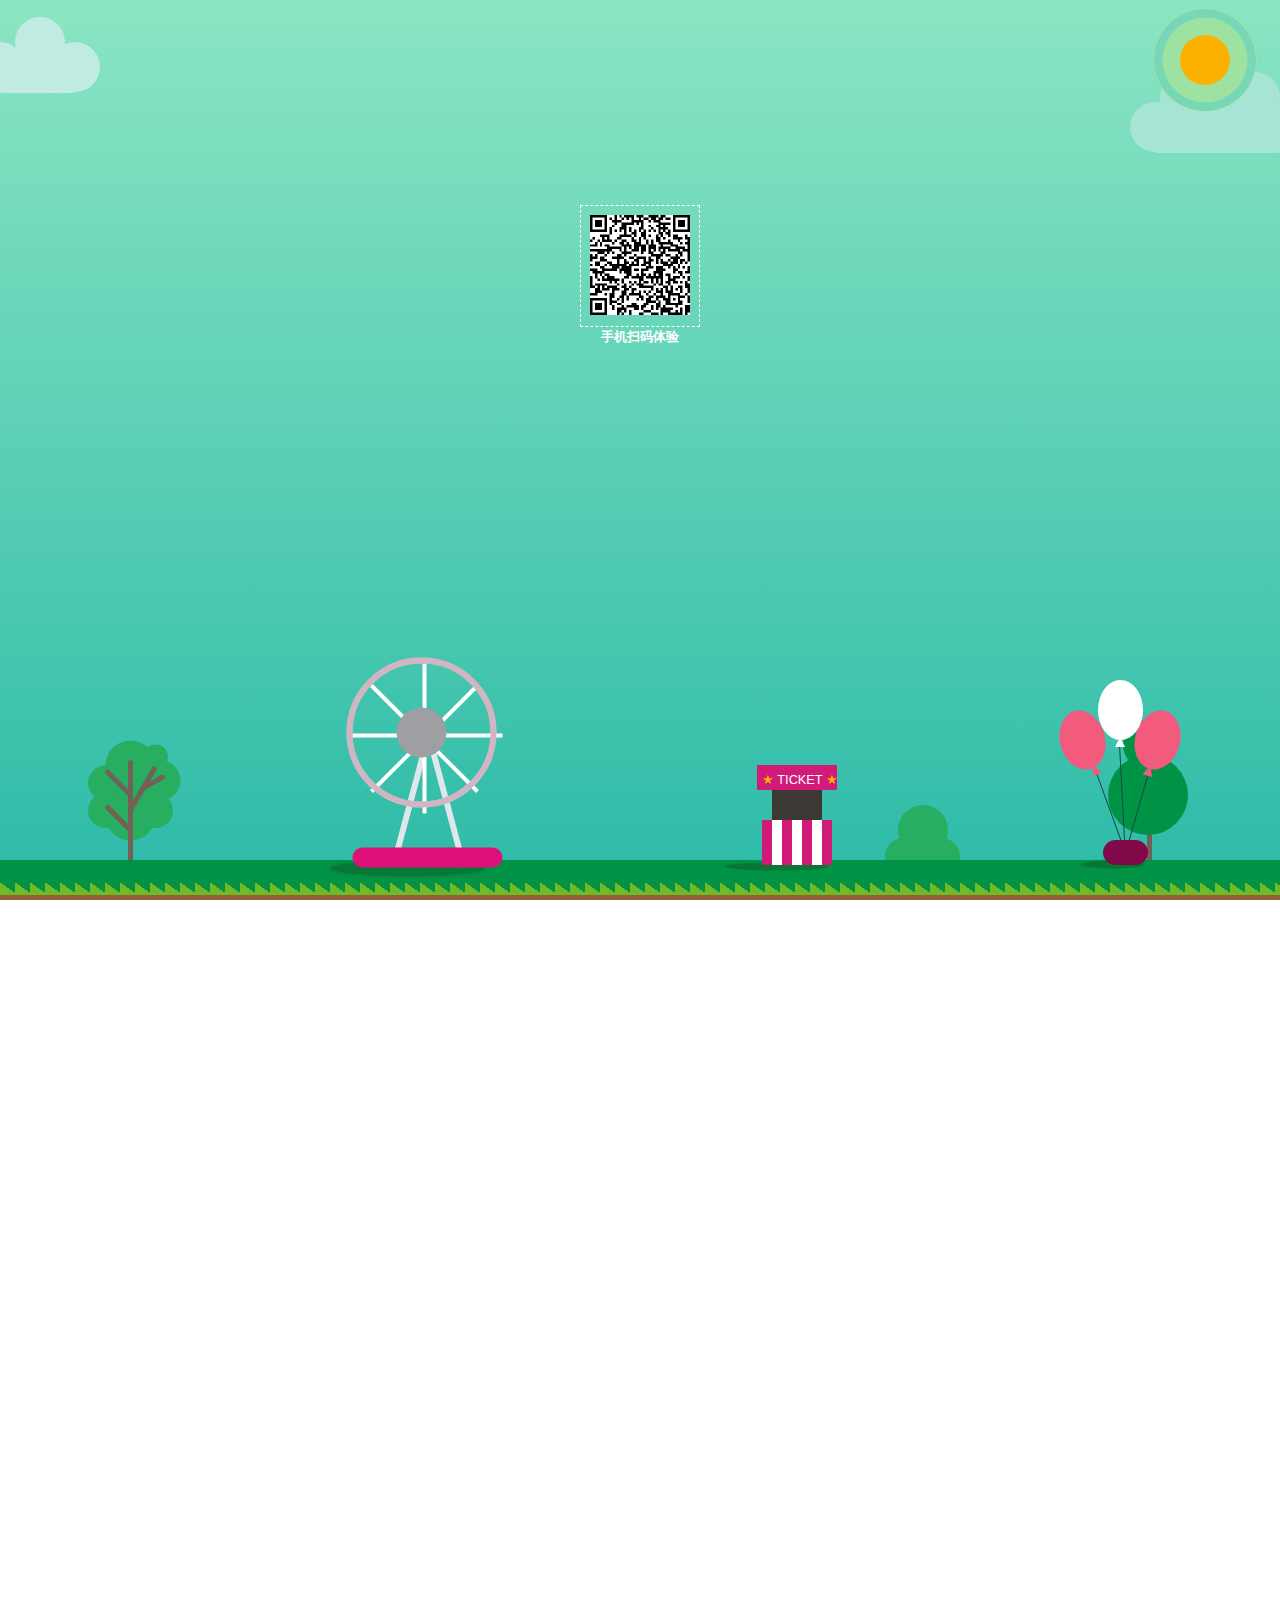
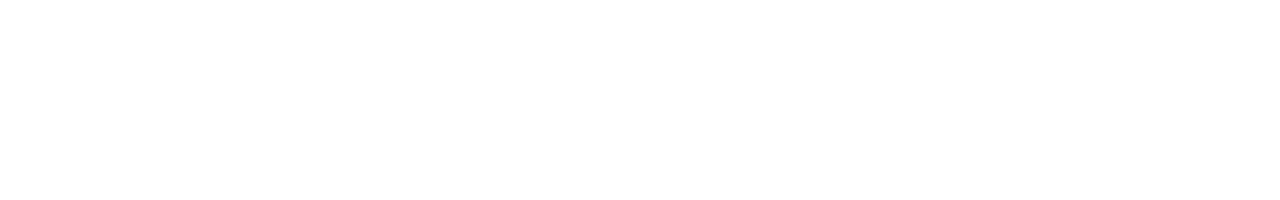
==== page/alipay_red_packet.html @ a1725ae1 "finish" ====
<!DOCTYPE html>
<!-- saved from url=(0054)http://app.shoubianxcx.com/app.html?xz=1&code=88888888 -->
<html class=" no-header   no-nav "><head><meta http-equiv="Content-Type" content="text/html; charset=UTF-8">
        <title>你的专属领取码</title>
                  <!--微软为IE Mobile版设置的定义宽度标记-->
        <meta name="MobileOptimized" content="320">
        <meta name="viewport" content="initial-scale=1.0,user-scalable=no,minimum-scale=1.0, maximum-scale=1.0,width=device-width">
        <meta name="apple-mobile-web-app-capable" content="yes">
        <meta name="apple-mobile-web-app-status-bar-style" content="black">
        <meta name="format-detection" content="telephone=no, email=no">
        <meta http-equiv="x-dns-prefetch-control" content="on">
        
        <script type="text/javascript" src="../js/app_config.js">
        	
        </script>
    </head><body >
	
	<style type="text/css">

    a,
    a:hover {
        color: #666;
        text-decoration: none;
    }
    
    ul,
    li {
        margin: 0;
        padding: 0;
        list-style: none;
    }
    
    input,
    button,
    textarea {
        font-family: "Microsoft YaHei";
        font-size: 14px;
        border: 0;
        outline: 0;
    }
    
    img,
    video {
        display: block;
    }
    
    img {
        vertical-align: middle;
    }
    p,
    dd,
    dl {
        margin: 0;
        padding: 0;
    }
   
    .flex-box {
        display: -webkit-box;
        display: -moz-box;
        display: -ms-flexbox;
        display: -webkit-flex;
        display: block;
    }

    .flex-one {
        -webkit-box-flex: 1.0;
        -moz-flex-grow: 1;
        -webkit-flex-grow: 1;
        flex-grow: 1;
        flex: 1;
    }
    .flex-two {
        -webkit-box-flex: 2.0;
        -moz-flex-grow: 2;
        -webkit-flex-grow: 2;
        flex-grow: 2;
        flex: 2;
    }
 
 
 
    .banner {
        position: relative;
        margin: 0 auto 20px;
        width: 90%;
        padding-top: 20px;
    }
    .banner .indicator {
        position: absolute;
        height: 20px;
        line-height: 35px;
        bottom: -12px;
        left: 50%;
        -webkit-transform: translateX(-50%);
        -moz-transform: translateX(-50%);
        -ms-transform: translateX(-50%);
        -o-transform: translateX(-50%);
        transform: translateX(-50%);
        z-index: 1;
    }
    .banner .indicator li {
        display: inline-block;
        display: inline-block;
        background-color: #f2f2f2;
        width: 10px;
        height: 10px;
        border-radius: 5px;
        margin-right: 10px;
        text-indent: -9999px;
        overflow: hidden;
    }
    @media (max-width: 768px) {
        .banner .indicator li {
            background: #fff;
        }
    }
    .banner .indicator li.on {
        background: #f74045;
    }
    .banner .bd {
        position: relative;
        z-index: 0;
    }
    .banner .bd li {
        position: relative;
        text-align: center;
    }
    .banner .bd li img {
        width: 100%;
    }
    .banner .bd li a {
        -webkit-tap-highlight-color: rgba(0, 0, 0, 0);
    }
    .copyBut {
        width: 80%;
        height: 50px;
        line-height: 50px;
        text-align: center;
        margin: 10px auto 0;
    }
    .copyBut p:first-child {
        border-radius: 30px 0 0 30px;
        background: #fae2e2;
        color: #f15853;
        display: inline-block;
        padding: 0 5px 0 10px;
    }
    .copyBut p span {
        font-size: 17px;
    }
    .copyBut a {
        background: #f45559;
        color: #fff;
        display: inline-block;
        border-radius: 0 30px 30px 0;
        padding: 0 10px;
    }
    @media (max-width: 374px) {
        .copyBut a {
            font-size: 14px;
        }
    }
    .cue {
        text-align: center;
        padding-top: 5px;
        font-size: 12px;
        color: #333;
    }
    .download {
        text-align: center;
    }
    .download a {
        display: inline-block;
        background: #8f8f8f;
        color: #fff;
        border-radius: 20px;
        height: 40px;
        line-height: 40px;
        padding: 0 50px;
        margin: 50px auto;
    }
    body .page-toolbar {
        opacity: 0;
    }
    .layer {
        position: fixed;
        top: 50%;
        left: 50%;
        background: rgba(0, 0, 0, .5);
        font-size: 14px;
        ;
        padding: 10px 20px;
        color: #fff;
        -webkit-transform: translate(-50%, -50%);
        -moz-transform: translate(-50%, -50%);
        -ms-transform: translate(-50%, -50%);
        -o-transform: translate(-50%, -50%);
        transform: translate(-50%, -50%);
        display: none;
        text-align: center;
    }
    .fq_close_ad {
        width: 100%;
        height: 72px;
        background-color: #f5f5f5;
        bottom: 0px;
        position: fixed;
        z-index: 999;
    }
    .downurl_ban {
        pointer-events: none;
    }
</style><div id="banner" class="banner">
    <div class="bd">
        <div class="tempWrap" style="overflow:hidden; position:relative;"><ul style="width: 1810px; position: relative; overflow: hidden; padding: 0px; margin: 0px; transition-duration: 300ms; transform: translate(-1086px, 0px) translateZ(0px);">
            <li style="display: table-cell; vertical-align: top; width: 362px;">
                <a href="javascript:;">
                    <img src="../images/redpacket/1.jpg">
                </a>
            </li><li style="display: table-cell; vertical-align: top; width: 362px;">
                <a href="javascript:;">
                    <img src="../images/redpacket/2.jpg">
                </a>
            </li>
			
			
			            <li style="display: table-cell; vertical-align: top; width: 362px;">
                <a href="javascript:;">
                    <img src="../images/redpacket/3.jpg">
                </a>
            </li>
			
			
			            <li style="display: table-cell; vertical-align: top; width: 362px;">
                <a href="javascript:;">
                    <img src="../images/redpacket/4.jpg">
                </a>
            </li>
</ul></div>
    </div>
    <div class="indicator">
        <ul><li class=""></li><li class=""></li><li class="on"></li></ul>
    </div>
</div>

<div class="style1">
    <div class="copyBut flex-box">
        <p class="flex-two">领取码： <span class="fq-shareapp-code"></span>
        </p><a data-clipboard-text="" id="itemCopy" href="javascript:;"
        	 class="flex-one itemCopy" style="background-color: rgb(244, 85, 89);">复制领取码</a>
    </div>
    <p class="cue">↑复制专属领取码后 打开支付宝搜索领取</p>
    <p class="download"><a href="https://ds.alipay.com/?from=mobileweb" id="downurl" class="" style="background-color: rgb(51, 51, 51, 0.65);">先去复制领取码</a>
    </p>
</div>


<script>
var TouchSlide=function(a){a=a||{};var b={slideCell:a.slideCell||"#touchSlide",titCell:a.titCell||".indicator li",mainCell:a.mainCell||".bd",effect:a.effect||"left",autoPlay:a.autoPlay||!1,delayTime:a.delayTime||200,interTime:a.interTime||2500,defaultIndex:a.defaultIndex||0,titOnClassName:a.titOnClassName||"on",autoPage:a.autoPage||!1,prevCell:a.prevCell||".prev",nextCell:a.nextCell||".next",pageStateCell:a.pageStateCell||".pageState",pnLoop:"undefined "==a.pnLoop?!0:a.pnLoop,startFun:a.startFun||null,endFun:a.endFun||null,switchLoad:a.switchLoad||null},c=document.getElementById(b.slideCell.replace("#",""));if(!c)return!1;var d=function(a,b){a=a.split(" ");var c=[];b=b||document;var d=[b];for(var e in a)0!=a[e].length&&c.push(a[e]);for(var e in c){if(0==d.length)return!1;var f=[];for(var g in d)if("#"==c[e][0])f.push(document.getElementById(c[e].replace("#","")));else if("."==c[e][0])for(var h=d[g].getElementsByTagName("*"),i=0;i<h.length;i++){var j=h[i].className;j&&-1!=j.search(new RegExp("\\b"+c[e].replace(".","")+"\\b"))&&f.push(h[i])}else for(var h=d[g].getElementsByTagName(c[e]),i=0;i<h.length;i++)f.push(h[i]);d=f}return 0==d.length||d[0]==b?!1:d},e=function(a,b){var c=document.createElement("div");c.innerHTML=b,c=c.children[0];var d=a.cloneNode(!0);return c.appendChild(d),a.parentNode.replaceChild(c,a),m=d,c},g=function(a,b){!a||!b||a.className&&-1!=a.className.search(new RegExp("\\b"+b+"\\b"))||(a.className+=(a.className?" ":"")+b)},h=function(a,b){!a||!b||a.className&&-1==a.className.search(new RegExp("\\b"+b+"\\b"))||(a.className=a.className.replace(new RegExp("\\s*\\b"+b+"\\b","g"),""))},i=b.effect,j=d(b.prevCell,c)[0],k=d(b.nextCell,c)[0],l=d(b.pageStateCell)[0],m=d(b.mainCell,c)[0];if(!m)return!1;var N,O,n=m.children.length,o=d(b.titCell,c),p=o?o.length:n,q=b.switchLoad,r=parseInt(b.defaultIndex),s=parseInt(b.delayTime),t=parseInt(b.interTime),u="false"==b.autoPlay||0==b.autoPlay?!1:!0,v="false"==b.autoPage||0==b.autoPage?!1:!0,w="false"==b.pnLoop||0==b.pnLoop?!1:!0,x=r,y=null,z=null,A=null,B=0,C=0,D=0,E=0,G=/hp-tablet/gi.test(navigator.appVersion),H="ontouchstart"in window&&!G,I=H?"touchstart":"mousedown",J=H?"touchmove":"",K=H?"touchend":"mouseup",M=m.parentNode.clientWidth,P=n;if(0==p&&(p=n),v){p=n,o=o[0],o.innerHTML="";var Q="";if(1==b.autoPage||"true"==b.autoPage)for(var R=0;p>R;R++)Q+="<li>"+(R+1)+"";else for(var R=0;p>R;R++)Q+=b.autoPage.replace("$",R+1);o.innerHTML=Q,o=o.children}"leftLoop"==i&&(P+=2,m.appendChild(m.children[0].cloneNode(!0)),m.insertBefore(m.children[n-1].cloneNode(!0),m.children[0])),N=e(m,'<div class="tempWrap" style="overflow:hidden; position:relative;">'),m.style.cssText="width:"+P*M+"px;"+"position:relative;overflow:hidden;padding:0;margin:0;";for(var R=0;P>R;R++)m.children[R].style.cssText="display:table-cell;vertical-align:top;width:"+M+"px";var S=function(){"function"==typeof b.startFun&&b.startFun(r,p)},T=function(){"function"==typeof b.endFun&&b.endFun(r,p)},U=function(a){var b=("leftLoop"==i?r+1:r)+a,c=function(a){for(var b=m.children[a].getElementsByTagName("img"),c=0;c<b.length;c++)b[c].getAttribute(q)&&(b[c].setAttribute("src",b[c].getAttribute(q)),b[c].removeAttribute(q))};if(c(b),"leftLoop"==i)switch(b){case 0:c(n);break;case 1:c(n+1);break;case n:c(0);break;case n+1:c(1)}},V=function(){M=N.clientWidth,m.style.width=P*M+"px";for(var a=0;P>a;a++)m.children[a].style.width=M+"px";var b="leftLoop"==i?r+1:r;W(-b*M,0)};window.addEventListener("resize",V,!1);var W=function(a,b,c){c=c?c.style:m.style,c.webkitTransitionDuration=c.MozTransitionDuration=c.msTransitionDuration=c.OTransitionDuration=c.transitionDuration=b+"ms",c.webkitTransform="translate("+a+"px,0)"+"translateZ(0)",c.msTransform=c.MozTransform=c.OTransform="translateX("+a+"px)"},X=function(a){switch(i){case"left":r>=p?r=a?r-1:0:0>r&&(r=a?0:p-1),null!=q&&U(0),W(-r*M,s),x=r;break;case"leftLoop":null!=q&&U(0),W(-(r+1)*M,s),-1==r?(z=setTimeout(function(){W(-p*M,0)},s),r=p-1):r==p&&(z=setTimeout(function(){W(-M,0)},s),r=0),x=r}S(),A=setTimeout(function(){T()},s);for(var c=0;p>c;c++)h(o[c],b.titOnClassName),c==r&&g(o[c],b.titOnClassName);0==w&&(h(k,"nextStop"),h(j,"prevStop"),0==r?g(j,"prevStop"):r==p-1&&g(k,"nextStop")),l&&(l.innerHTML="<span>"+(r+1)+"/"+p)};if(X(),u&&(y=setInterval(function(){r++,X()},t)),o)for(var R=0;p>R;R++)!function(){var a=R;o[a].addEventListener("click",function(){clearTimeout(z),clearTimeout(A),r=a,X()})}();k&&k.addEventListener("click",function(){(1==w||r!=p-1)&&(clearTimeout(z),clearTimeout(A),r++,X())}),j&&j.addEventListener("click",function(){(1==w||0!=r)&&(clearTimeout(z),clearTimeout(A),r--,X())});var Y=function(a){clearTimeout(z),clearTimeout(A),O=void 0,D=0;var b=H?a.touches[0]:a;B=b.pageX,C=b.pageY,m.addEventListener(J,Z,!1),m.addEventListener(K,$,!1)},Z=function(a){if(!H||!(a.touches.length>1||a.scale&&1!==a.scale)){var b=H?a.touches[0]:a;if(D=b.pageX-B,E=b.pageY-C,"undefined"==typeof O&&(O=!!(O||Math.abs(D)<Math.abs(E))),!O){switch(a.preventDefault(),u&&clearInterval(y),i){case"left":(0==r&&D>0||r>=p-1&&0>D)&&(D=.4*D),W(-r*M+D,0);break;case"leftLoop":W(-(r+1)*M+D,0)}null!=q&&Math.abs(D)>M/3&&U(D>-0?-1:1)}}},$=function(a){0!=D&&(a.preventDefault(),O||(Math.abs(D)>M/10&&(D>0?r--:r++),X(!0),u&&(y=setInterval(function(){r++,X()},t))),m.removeEventListener(J,Z,!1),m.removeEventListener(K,$,!1))};m.addEventListener(I,Y,!1)};
</script>
<script>
!function(t){if("object"==typeof exports&&"undefined"!=typeof module)module.exports=t();else if("function"==typeof define&&define.amd)define([],t);else{var e;e="undefined"!=typeof window?window:"undefined"!=typeof global?global:"undefined"!=typeof self?self:this,e.Clipboard=t()}}(function(){var t,e,n;return function t(e,n,o){function i(a,c){if(!n[a]){if(!e[a]){var l="function"==typeof require&&require;if(!c&&l)return l(a,!0);if(r)return r(a,!0);var s=new Error("Cannot find module '"+a+"'");throw s.code="MODULE_NOT_FOUND",s}var u=n[a]={exports:{}};e[a][0].call(u.exports,function(t){var n=e[a][1][t];return i(n||t)},u,u.exports,t,e,n,o)}return n[a].exports}for(var r="function"==typeof require&&require,a=0;a<o.length;a++)i(o[a]);return i}({1:[function(t,e,n){function o(t,e){for(;t&&t.nodeType!==i;){if("function"==typeof t.matches&&t.matches(e))return t;t=t.parentNode}}var i=9;if("undefined"!=typeof Element&&!Element.prototype.matches){var r=Element.prototype;r.matches=r.matchesSelector||r.mozMatchesSelector||r.msMatchesSelector||r.oMatchesSelector||r.webkitMatchesSelector}e.exports=o},{}],2:[function(t,e,n){function o(t,e,n,o,r){var a=i.apply(this,arguments);return t.addEventListener(n,a,r),{destroy:function(){t.removeEventListener(n,a,r)}}}function i(t,e,n,o){return function(n){n.delegateTarget=r(n.target,e),n.delegateTarget&&o.call(t,n)}}var r=t("./closest");e.exports=o},{"./closest":1}],3:[function(t,e,n){n.node=function(t){return void 0!==t&&t instanceof HTMLElement&&1===t.nodeType},n.nodeList=function(t){var e=Object.prototype.toString.call(t);return void 0!==t&&("[object NodeList]"===e||"[object HTMLCollection]"===e)&&"length"in t&&(0===t.length||n.node(t[0]))},n.string=function(t){return"string"==typeof t||t instanceof String},n.fn=function(t){return"[object Function]"===Object.prototype.toString.call(t)}},{}],4:[function(t,e,n){function o(t,e,n){if(!t&&!e&&!n)throw new Error("Missing required arguments");if(!c.string(e))throw new TypeError("Second argument must be a String");if(!c.fn(n))throw new TypeError("Third argument must be a Function");if(c.node(t))return i(t,e,n);if(c.nodeList(t))return r(t,e,n);if(c.string(t))return a(t,e,n);throw new TypeError("First argument must be a String, HTMLElement, HTMLCollection, or NodeList")}function i(t,e,n){return t.addEventListener(e,n),{destroy:function(){t.removeEventListener(e,n)}}}function r(t,e,n){return Array.prototype.forEach.call(t,function(t){t.addEventListener(e,n)}),{destroy:function(){Array.prototype.forEach.call(t,function(t){t.removeEventListener(e,n)})}}}function a(t,e,n){return l(document.body,t,e,n)}var c=t("./is"),l=t("delegate");e.exports=o},{"./is":3,delegate:2}],5:[function(t,e,n){function o(t){var e;if("SELECT"===t.nodeName)t.focus(),e=t.value;else if("INPUT"===t.nodeName||"TEXTAREA"===t.nodeName){var n=t.hasAttribute("readonly");n||t.setAttribute("readonly",""),t.select(),t.setSelectionRange(0,t.value.length),n||t.removeAttribute("readonly"),e=t.value}else{t.hasAttribute("contenteditable")&&t.focus();var o=window.getSelection(),i=document.createRange();i.selectNodeContents(t),o.removeAllRanges(),o.addRange(i),e=o.toString()}return e}e.exports=o},{}],6:[function(t,e,n){function o(){}o.prototype={on:function(t,e,n){var o=this.e||(this.e={});return(o[t]||(o[t]=[])).push({fn:e,ctx:n}),this},once:function(t,e,n){function o(){i.off(t,o),e.apply(n,arguments)}var i=this;return o._=e,this.on(t,o,n)},emit:function(t){var e=[].slice.call(arguments,1),n=((this.e||(this.e={}))[t]||[]).slice(),o=0,i=n.length;for(o;o<i;o++)n[o].fn.apply(n[o].ctx,e);return this},off:function(t,e){var n=this.e||(this.e={}),o=n[t],i=[];if(o&&e)for(var r=0,a=o.length;r<a;r++)o[r].fn!==e&&o[r].fn._!==e&&i.push(o[r]);return i.length?n[t]=i:delete n[t],this}},e.exports=o},{}],7:[function(e,n,o){!function(i,r){if("function"==typeof t&&t.amd)t(["module","select"],r);else if(void 0!==o)r(n,e("select"));else{var a={exports:{}};r(a,i.select),i.clipboardAction=a.exports}}(this,function(t,e){"use strict";function n(t){return t&&t.__esModule?t:{default:t}}function o(t,e){if(!(t instanceof e))throw new TypeError("Cannot call a class as a function")}var i=n(e),r="function"==typeof Symbol&&"symbol"==typeof Symbol.iterator?function(t){return typeof t}:function(t){return t&&"function"==typeof Symbol&&t.constructor===Symbol&&t!==Symbol.prototype?"symbol":typeof t},a=function(){function t(t,e){for(var n=0;n<e.length;n++){var o=e[n];o.enumerable=o.enumerable||!1,o.configurable=!0,"value"in o&&(o.writable=!0),Object.defineProperty(t,o.key,o)}}return function(e,n,o){return n&&t(e.prototype,n),o&&t(e,o),e}}(),c=function(){function t(e){o(this,t),this.resolveOptions(e),this.initSelection()}return a(t,[{key:"resolveOptions",value:function t(){var e=arguments.length>0&&void 0!==arguments[0]?arguments[0]:{};this.action=e.action,this.container=e.container,this.emitter=e.emitter,this.target=e.target,this.text=e.text,this.trigger=e.trigger,this.selectedText=""}},{key:"initSelection",value:function t(){this.text?this.selectFake():this.target&&this.selectTarget()}},{key:"selectFake",value:function t(){var e=this,n="rtl"==document.documentElement.getAttribute("dir");this.removeFake(),this.fakeHandlerCallback=function(){return e.removeFake()},this.fakeHandler=this.container.addEventListener("click",this.fakeHandlerCallback)||!0,this.fakeElem=document.createElement("textarea"),this.fakeElem.style.fontSize="12pt",this.fakeElem.style.border="0",this.fakeElem.style.padding="0",this.fakeElem.style.margin="0",this.fakeElem.style.position="absolute",this.fakeElem.style[n?"right":"left"]="-9999px";var o=window.pageYOffset||document.documentElement.scrollTop;this.fakeElem.style.top=o+"px",this.fakeElem.setAttribute("readonly",""),this.fakeElem.value=this.text,this.container.appendChild(this.fakeElem),this.selectedText=(0,i.default)(this.fakeElem),this.copyText()}},{key:"removeFake",value:function t(){this.fakeHandler&&(this.container.removeEventListener("click",this.fakeHandlerCallback),this.fakeHandler=null,this.fakeHandlerCallback=null),this.fakeElem&&(this.container.removeChild(this.fakeElem),this.fakeElem=null)}},{key:"selectTarget",value:function t(){this.selectedText=(0,i.default)(this.target),this.copyText()}},{key:"copyText",value:function t(){var e=void 0;try{e=document.execCommand(this.action)}catch(t){e=!1}this.handleResult(e)}},{key:"handleResult",value:function t(e){this.emitter.emit(e?"success":"error",{action:this.action,text:this.selectedText,trigger:this.trigger,clearSelection:this.clearSelection.bind(this)})}},{key:"clearSelection",value:function t(){this.trigger&&this.trigger.focus(),window.getSelection().removeAllRanges()}},{key:"destroy",value:function t(){this.removeFake()}},{key:"action",set:function t(){var e=arguments.length>0&&void 0!==arguments[0]?arguments[0]:"copy";if(this._action=e,"copy"!==this._action&&"cut"!==this._action)throw new Error('Invalid "action" value, use either "copy" or "cut"')},get:function t(){return this._action}},{key:"target",set:function t(e){if(void 0!==e){if(!e||"object"!==(void 0===e?"undefined":r(e))||1!==e.nodeType)throw new Error('Invalid "target" value, use a valid Element');if("copy"===this.action&&e.hasAttribute("disabled"))throw new Error('Invalid "target" attribute. Please use "readonly" instead of "disabled" attribute');if("cut"===this.action&&(e.hasAttribute("readonly")||e.hasAttribute("disabled")))throw new Error('Invalid "target" attribute. You can\'t cut text from elements with "readonly" or "disabled" attributes');this._target=e}},get:function t(){return this._target}}]),t}();t.exports=c})},{select:5}],8:[function(e,n,o){!function(i,r){if("function"==typeof t&&t.amd)t(["module","./clipboard-action","tiny-emitter","good-listener"],r);else if(void 0!==o)r(n,e("./clipboard-action"),e("tiny-emitter"),e("good-listener"));else{var a={exports:{}};r(a,i.clipboardAction,i.tinyEmitter,i.goodListener),i.clipboard=a.exports}}(this,function(t,e,n,o){"use strict";function i(t){return t&&t.__esModule?t:{default:t}}function r(t,e){if(!(t instanceof e))throw new TypeError("Cannot call a class as a function")}function a(t,e){if(!t)throw new ReferenceError("this hasn't been initialised - super() hasn't been called");return!e||"object"!=typeof e&&"function"!=typeof e?t:e}function c(t,e){if("function"!=typeof e&&null!==e)throw new TypeError("Super expression must either be null or a function, not "+typeof e);t.prototype=Object.create(e&&e.prototype,{constructor:{value:t,enumerable:!1,writable:!0,configurable:!0}}),e&&(Object.setPrototypeOf?Object.setPrototypeOf(t,e):t.__proto__=e)}function l(t,e){var n="data-clipboard-"+t;if(e.hasAttribute(n))return e.getAttribute(n)}var s=i(e),u=i(n),f=i(o),d="function"==typeof Symbol&&"symbol"==typeof Symbol.iterator?function(t){return typeof t}:function(t){return t&&"function"==typeof Symbol&&t.constructor===Symbol&&t!==Symbol.prototype?"symbol":typeof t},h=function(){function t(t,e){for(var n=0;n<e.length;n++){var o=e[n];o.enumerable=o.enumerable||!1,o.configurable=!0,"value"in o&&(o.writable=!0),Object.defineProperty(t,o.key,o)}}return function(e,n,o){return n&&t(e.prototype,n),o&&t(e,o),e}}(),p=function(t){function e(t,n){r(this,e);var o=a(this,(e.__proto__||Object.getPrototypeOf(e)).call(this));return o.resolveOptions(n),o.listenClick(t),o}return c(e,t),h(e,[{key:"resolveOptions",value:function t(){var e=arguments.length>0&&void 0!==arguments[0]?arguments[0]:{};this.action="function"==typeof e.action?e.action:this.defaultAction,this.target="function"==typeof e.target?e.target:this.defaultTarget,this.text="function"==typeof e.text?e.text:this.defaultText,this.container="object"===d(e.container)?e.container:document.body}},{key:"listenClick",value:function t(e){var n=this;this.listener=(0,f.default)(e,"click",function(t){return n.onClick(t)})}},{key:"onClick",value:function t(e){var n=e.delegateTarget||e.currentTarget;this.clipboardAction&&(this.clipboardAction=null),this.clipboardAction=new s.default({action:this.action(n),target:this.target(n),text:this.text(n),container:this.container,trigger:n,emitter:this})}},{key:"defaultAction",value:function t(e){return l("action",e)}},{key:"defaultTarget",value:function t(e){var n=l("target",e);if(n)return document.querySelector(n)}},{key:"defaultText",value:function t(e){return l("text",e)}},{key:"destroy",value:function t(){this.listener.destroy(),this.clipboardAction&&(this.clipboardAction.destroy(),this.clipboardAction=null)}}],[{key:"isSupported",value:function t(){var e=arguments.length>0&&void 0!==arguments[0]?arguments[0]:["copy","cut"],n="string"==typeof e?[e]:e,o=!!document.queryCommandSupported;return n.forEach(function(t){o=o&&!!document.queryCommandSupported(t)}),o}}]),e}(u.default);t.exports=p})},{"./clipboard-action":7,"good-listener":4,"tiny-emitter":6}]},{},[8])(8)});
</script>
<script>
(function(e,undefined){var t,n,r=typeof undefined,i=e.location,o=e.document,s=o.documentElement,a=e.jQuery,u=e.$,l={},c=[],p="2.0.3",f=c.concat,h=c.push,d=c.slice,g=c.indexOf,m=l.toString,y=l.hasOwnProperty,v=p.trim,x=function(e,n){return new x.fn.init(e,n,t)},b=/[+-]?(?:\d*\.|)\d+(?:[eE][+-]?\d+|)/.source,w=/\S+/g,T=/^(?:\s*(<[\w\W]+>)[^>]*|#([\w-]*))$/,C=/^<(\w+)\s*\/?>(?:<\/\1>|)$/,k=/^-ms-/,N=/-([\da-z])/gi,E=function(e,t){return t.toUpperCase()},S=function(){o.removeEventListener("DOMContentLoaded",S,!1),e.removeEventListener("load",S,!1),x.ready()};x.fn=x.prototype={jquery:p,constructor:x,init:function(e,t,n){var r,i;if(!e)return this;if("string"==typeof e){if(r="<"===e.charAt(0)&&">"===e.charAt(e.length-1)&&e.length>=3?[null,e,null]:T.exec(e),!r||!r[1]&&t)return!t||t.jquery?(t||n).find(e):this.constructor(t).find(e);if(r[1]){if(t=t instanceof x?t[0]:t,x.merge(this,x.parseHTML(r[1],t&&t.nodeType?t.ownerDocument||t:o,!0)),C.test(r[1])&&x.isPlainObject(t))for(r in t)x.isFunction(this[r])?this[r](t[r]):this.attr(r,t[r]);return this}return i=o.getElementById(r[2]),i&&i.parentNode&&(this.length=1,this[0]=i),this.context=o,this.selector=e,this}return e.nodeType?(this.context=this[0]=e,this.length=1,this):x.isFunction(e)?n.ready(e):(e.selector!==undefined&&(this.selector=e.selector,this.context=e.context),x.makeArray(e,this))},selector:"",length:0,toArray:function(){return d.call(this)},get:function(e){return null==e?this.toArray():0>e?this[this.length+e]:this[e]},pushStack:function(e){var t=x.merge(this.constructor(),e);return t.prevObject=this,t.context=this.context,t},each:function(e,t){return x.each(this,e,t)},ready:function(e){return x.ready.promise().done(e),this},slice:function(){return this.pushStack(d.apply(this,arguments))},first:function(){return this.eq(0)},last:function(){return this.eq(-1)},eq:function(e){var t=this.length,n=+e+(0>e?t:0);return this.pushStack(n>=0&&t>n?[this[n]]:[])},map:function(e){return this.pushStack(x.map(this,function(t,n){return e.call(t,n,t)}))},end:function(){return this.prevObject||this.constructor(null)},push:h,sort:[].sort,splice:[].splice},x.fn.init.prototype=x.fn,x.extend=x.fn.extend=function(){var e,t,n,r,i,o,s=arguments[0]||{},a=1,u=arguments.length,l=!1;for("boolean"==typeof s&&(l=s,s=arguments[1]||{},a=2),"object"==typeof s||x.isFunction(s)||(s={}),u===a&&(s=this,--a);u>a;a++)if(null!=(e=arguments[a]))for(t in e)n=s[t],r=e[t],s!==r&&(l&&r&&(x.isPlainObject(r)||(i=x.isArray(r)))?(i?(i=!1,o=n&&x.isArray(n)?n:[]):o=n&&x.isPlainObject(n)?n:{},s[t]=x.extend(l,o,r)):r!==undefined&&(s[t]=r));return s},x.extend({expando:"jQuery"+(p+Math.random()).replace(/\D/g,""),noConflict:function(t){return e.$===x&&(e.$=u),t&&e.jQuery===x&&(e.jQuery=a),x},isReady:!1,readyWait:1,holdReady:function(e){e?x.readyWait++:x.ready(!0)},ready:function(e){(e===!0?--x.readyWait:x.isReady)||(x.isReady=!0,e!==!0&&--x.readyWait>0||(n.resolveWith(o,[x]),x.fn.trigger&&x(o).trigger("ready").off("ready")))},isFunction:function(e){return"function"===x.type(e)},isArray:Array.isArray,isWindow:function(e){return null!=e&&e===e.window},isNumeric:function(e){return!isNaN(parseFloat(e))&&isFinite(e)},type:function(e){return null==e?e+"":"object"==typeof e||"function"==typeof e?l[m.call(e)]||"object":typeof e},isPlainObject:function(e){if("object"!==x.type(e)||e.nodeType||x.isWindow(e))return!1;try{if(e.constructor&&!y.call(e.constructor.prototype,"isPrototypeOf"))return!1}catch(t){return!1}return!0},isEmptyObject:function(e){var t;for(t in e)return!1;return!0},error:function(e){throw Error(e)},parseHTML:function(e,t,n){if(!e||"string"!=typeof e)return null;"boolean"==typeof t&&(n=t,t=!1),t=t||o;var r=C.exec(e),i=!n&&[];return r?[t.createElement(r[1])]:(r=x.buildFragment([e],t,i),i&&x(i).remove(),x.merge([],r.childNodes))},parseJSON:JSON.parse,parseXML:function(e){var t,n;if(!e||"string"!=typeof e)return null;try{n=new DOMParser,t=n.parseFromString(e,"text/xml")}catch(r){t=undefined}return(!t||t.getElementsByTagName("parsererror").length)&&x.error("Invalid XML: "+e),t},noop:function(){},globalEval:function(e){var t,n=eval;e=x.trim(e),e&&(1===e.indexOf("use strict")?(t=o.createElement("script"),t.text=e,o.head.appendChild(t).parentNode.removeChild(t)):n(e))},camelCase:function(e){return e.replace(k,"ms-").replace(N,E)},nodeName:function(e,t){return e.nodeName&&e.nodeName.toLowerCase()===t.toLowerCase()},each:function(e,t,n){var r,i=0,o=e.length,s=j(e);if(n){if(s){for(;o>i;i++)if(r=t.apply(e[i],n),r===!1)break}else for(i in e)if(r=t.apply(e[i],n),r===!1)break}else if(s){for(;o>i;i++)if(r=t.call(e[i],i,e[i]),r===!1)break}else for(i in e)if(r=t.call(e[i],i,e[i]),r===!1)break;return e},trim:function(e){return null==e?"":v.call(e)},makeArray:function(e,t){var n=t||[];return null!=e&&(j(Object(e))?x.merge(n,"string"==typeof e?[e]:e):h.call(n,e)),n},inArray:function(e,t,n){return null==t?-1:g.call(t,e,n)},merge:function(e,t){var n=t.length,r=e.length,i=0;if("number"==typeof n)for(;n>i;i++)e[r++]=t[i];else while(t[i]!==undefined)e[r++]=t[i++];return e.length=r,e},grep:function(e,t,n){var r,i=[],o=0,s=e.length;for(n=!!n;s>o;o++)r=!!t(e[o],o),n!==r&&i.push(e[o]);return i},map:function(e,t,n){var r,i=0,o=e.length,s=j(e),a=[];if(s)for(;o>i;i++)r=t(e[i],i,n),null!=r&&(a[a.length]=r);else for(i in e)r=t(e[i],i,n),null!=r&&(a[a.length]=r);return f.apply([],a)},guid:1,proxy:function(e,t){var n,r,i;return"string"==typeof t&&(n=e[t],t=e,e=n),x.isFunction(e)?(r=d.call(arguments,2),i=function(){return e.apply(t||this,r.concat(d.call(arguments)))},i.guid=e.guid=e.guid||x.guid++,i):undefined},access:function(e,t,n,r,i,o,s){var a=0,u=e.length,l=null==n;if("object"===x.type(n)){i=!0;for(a in n)x.access(e,t,a,n[a],!0,o,s)}else if(r!==undefined&&(i=!0,x.isFunction(r)||(s=!0),l&&(s?(t.call(e,r),t=null):(l=t,t=function(e,t,n){return l.call(x(e),n)})),t))for(;u>a;a++)t(e[a],n,s?r:r.call(e[a],a,t(e[a],n)));return i?e:l?t.call(e):u?t(e[0],n):o},now:Date.now,swap:function(e,t,n,r){var i,o,s={};for(o in t)s[o]=e.style[o],e.style[o]=t[o];i=n.apply(e,r||[]);for(o in t)e.style[o]=s[o];return i}}),x.ready.promise=function(t){return n||(n=x.Deferred(),"complete"===o.readyState?setTimeout(x.ready):(o.addEventListener("DOMContentLoaded",S,!1),e.addEventListener("load",S,!1))),n.promise(t)},x.each("Boolean Number String Function Array Date RegExp Object Error".split(" "),function(e,t){l["[object "+t+"]"]=t.toLowerCase()});function j(e){var t=e.length,n=x.type(e);return x.isWindow(e)?!1:1===e.nodeType&&t?!0:"array"===n||"function"!==n&&(0===t||"number"==typeof t&&t>0&&t-1 in e)}t=x(o),function(e,undefined){var t,n,r,i,o,s,a,u,l,c,p,f,h,d,g,m,y,v="sizzle"+-new Date,b=e.document,w=0,T=0,C=st(),k=st(),N=st(),E=!1,S=function(e,t){return e===t?(E=!0,0):0},j=typeof undefined,D=1<<31,A={}.hasOwnProperty,L=[],q=L.pop,H=L.push,O=L.push,F=L.slice,P=L.indexOf||function(e){var t=0,n=this.length;for(;n>t;t++)if(this[t]===e)return t;return-1},R="checked|selected|async|autofocus|autoplay|controls|defer|disabled|hidden|ismap|loop|multiple|open|readonly|required|scoped",M="[\\x20\\t\\r\\n\\f]",W="(?:\\\\.|[\\w-]|[^\\x00-\\xa0])+",$=W.replace("w","w#"),B="\\["+M+"*("+W+")"+M+"*(?:([*^$|!~]?=)"+M+"*(?:(['\"])((?:\\\\.|[^\\\\])*?)\\3|("+$+")|)|)"+M+"*\\]",I=":("+W+")(?:\\(((['\"])((?:\\\\.|[^\\\\])*?)\\3|((?:\\\\.|[^\\\\()[\\]]|"+B.replace(3,8)+")*)|.*)\\)|)",z=RegExp("^"+M+"+|((?:^|[^\\\\])(?:\\\\.)*)"+M+"+$","g"),_=RegExp("^"+M+"*,"+M+"*"),X=RegExp("^"+M+"*([>+~]|"+M+")"+M+"*"),U=RegExp(M+"*[+~]"),Y=RegExp("="+M+"*([^\\]'\"]*)"+M+"*\\]","g"),V=RegExp(I),G=RegExp("^"+$+"$"),J={ID:RegExp("^#("+W+")"),CLASS:RegExp("^\\.("+W+")"),TAG:RegExp("^("+W.replace("w","w*")+")"),ATTR:RegExp("^"+B),PSEUDO:RegExp("^"+I),CHILD:RegExp("^:(only|first|last|nth|nth-last)-(child|of-type)(?:\\("+M+"*(even|odd|(([+-]|)(\\d*)n|)"+M+"*(?:([+-]|)"+M+"*(\\d+)|))"+M+"*\\)|)","i"),bool:RegExp("^(?:"+R+")$","i"),needsContext:RegExp("^"+M+"*[>+~]|:(even|odd|eq|gt|lt|nth|first|last)(?:\\("+M+"*((?:-\\d)?\\d*)"+M+"*\\)|)(?=[^-]|$)","i")},Q=/^[^{]+\{\s*\[native \w/,K=/^(?:#([\w-]+)|(\w+)|\.([\w-]+))$/,Z=/^(?:input|select|textarea|button)$/i,et=/^h\d$/i,tt=/'|\\/g,nt=RegExp("\\\\([\\da-f]{1,6}"+M+"?|("+M+")|.)","ig"),rt=function(e,t,n){var r="0x"+t-65536;return r!==r||n?t:0>r?String.fromCharCode(r+65536):String.fromCharCode(55296|r>>10,56320|1023&r)};try{O.apply(L=F.call(b.childNodes),b.childNodes),L[b.childNodes.length].nodeType}catch(it){O={apply:L.length?function(e,t){H.apply(e,F.call(t))}:function(e,t){var n=e.length,r=0;while(e[n++]=t[r++]);e.length=n-1}}}function ot(e,t,r,i){var o,s,a,u,l,f,g,m,x,w;if((t?t.ownerDocument||t:b)!==p&&c(t),t=t||p,r=r||[],!e||"string"!=typeof e)return r;if(1!==(u=t.nodeType)&&9!==u)return[];if(h&&!i){if(o=K.exec(e))if(a=o[1]){if(9===u){if(s=t.getElementById(a),!s||!s.parentNode)return r;if(s.id===a)return r.push(s),r}else if(t.ownerDocument&&(s=t.ownerDocument.getElementById(a))&&y(t,s)&&s.id===a)return r.push(s),r}else{if(o[2])return O.apply(r,t.getElementsByTagName(e)),r;if((a=o[3])&&n.getElementsByClassName&&t.getElementsByClassName)return O.apply(r,t.getElementsByClassName(a)),r}if(n.qsa&&(!d||!d.test(e))){if(m=g=v,x=t,w=9===u&&e,1===u&&"object"!==t.nodeName.toLowerCase()){f=gt(e),(g=t.getAttribute("id"))?m=g.replace(tt,"\\$&"):t.setAttribute("id",m),m="[id='"+m+"'] ",l=f.length;while(l--)f[l]=m+mt(f[l]);x=U.test(e)&&t.parentNode||t,w=f.join(",")}if(w)try{return O.apply(r,x.querySelectorAll(w)),r}catch(T){}finally{g||t.removeAttribute("id")}}}return kt(e.replace(z,"$1"),t,r,i)}function st(){var e=[];function t(n,r){return e.push(n+=" ")>i.cacheLength&&delete t[e.shift()],t[n]=r}return t}function at(e){return e[v]=!0,e}function ut(e){var t=p.createElement("div");try{return!!e(t)}catch(n){return!1}finally{t.parentNode&&t.parentNode.removeChild(t),t=null}}function lt(e,t){var n=e.split("|"),r=e.length;while(r--)i.attrHandle[n[r]]=t}function ct(e,t){var n=t&&e,r=n&&1===e.nodeType&&1===t.nodeType&&(~t.sourceIndex||D)-(~e.sourceIndex||D);if(r)return r;if(n)while(n=n.nextSibling)if(n===t)return-1;return e?1:-1}function pt(e){return function(t){var n=t.nodeName.toLowerCase();return"input"===n&&t.type===e}}function ft(e){return function(t){var n=t.nodeName.toLowerCase();return("input"===n||"button"===n)&&t.type===e}}function ht(e){return at(function(t){return t=+t,at(function(n,r){var i,o=e([],n.length,t),s=o.length;while(s--)n[i=o[s]]&&(n[i]=!(r[i]=n[i]))})})}s=ot.isXML=function(e){var t=e&&(e.ownerDocument||e).documentElement;return t?"HTML"!==t.nodeName:!1},n=ot.support={},c=ot.setDocument=function(e){var t=e?e.ownerDocument||e:b,r=t.defaultView;return t!==p&&9===t.nodeType&&t.documentElement?(p=t,f=t.documentElement,h=!s(t),r&&r.attachEvent&&r!==r.top&&r.attachEvent("onbeforeunload",function(){c()}),n.attributes=ut(function(e){return e.className="i",!e.getAttribute("className")}),n.getElementsByTagName=ut(function(e){return e.appendChild(t.createComment("")),!e.getElementsByTagName("*").length}),n.getElementsByClassName=ut(function(e){return e.innerHTML="<div class='a'><div class='a i'>",e.firstChild.className="i",2===e.getElementsByClassName("i").length}),n.getById=ut(function(e){return f.appendChild(e).id=v,!t.getElementsByName||!t.getElementsByName(v).length}),n.getById?(i.find.ID=function(e,t){if(typeof t.getElementById!==j&&h){var n=t.getElementById(e);return n&&n.parentNode?[n]:[]}},i.filter.ID=function(e){var t=e.replace(nt,rt);return function(e){return e.getAttribute("id")===t}}):(delete i.find.ID,i.filter.ID=function(e){var t=e.replace(nt,rt);return function(e){var n=typeof e.getAttributeNode!==j&&e.getAttributeNode("id");return n&&n.value===t}}),i.find.TAG=n.getElementsByTagName?function(e,t){return typeof t.getElementsByTagName!==j?t.getElementsByTagName(e):undefined}:function(e,t){var n,r=[],i=0,o=t.getElementsByTagName(e);if("*"===e){while(n=o[i++])1===n.nodeType&&r.push(n);return r}return o},i.find.CLASS=n.getElementsByClassName&&function(e,t){return typeof t.getElementsByClassName!==j&&h?t.getElementsByClassName(e):undefined},g=[],d=[],(n.qsa=Q.test(t.querySelectorAll))&&(ut(function(e){e.innerHTML="<select><option selected=''>",e.querySelectorAll("[selected]").length||d.push("\\["+M+"*(?:value|"+R+")"),e.querySelectorAll(":checked").length||d.push(":checked")}),ut(function(e){var n=t.createElement("input");n.setAttribute("type","hidden"),e.appendChild(n).setAttribute("t",""),e.querySelectorAll("[t^='']").length&&d.push("[*^$]="+M+"*(?:''|\"\")"),e.querySelectorAll(":enabled").length||d.push(":enabled",":disabled"),e.querySelectorAll("*,:x"),d.push(",.*:")})),(n.matchesSelector=Q.test(m=f.webkitMatchesSelector||f.mozMatchesSelector||f.oMatchesSelector||f.msMatchesSelector))&&ut(function(e){n.disconnectedMatch=m.call(e,"div"),m.call(e,"[s!='']:x"),g.push("!=",I)}),d=d.length&&RegExp(d.join("|")),g=g.length&&RegExp(g.join("|")),y=Q.test(f.contains)||f.compareDocumentPosition?function(e,t){var n=9===e.nodeType?e.documentElement:e,r=t&&t.parentNode;return e===r||!(!r||1!==r.nodeType||!(n.contains?n.contains(r):e.compareDocumentPosition&&16&e.compareDocumentPosition(r)))}:function(e,t){if(t)while(t=t.parentNode)if(t===e)return!0;return!1},S=f.compareDocumentPosition?function(e,r){if(e===r)return E=!0,0;var i=r.compareDocumentPosition&&e.compareDocumentPosition&&e.compareDocumentPosition(r);return i?1&i||!n.sortDetached&&r.compareDocumentPosition(e)===i?e===t||y(b,e)?-1:r===t||y(b,r)?1:l?P.call(l,e)-P.call(l,r):0:4&i?-1:1:e.compareDocumentPosition?-1:1}:function(e,n){var r,i=0,o=e.parentNode,s=n.parentNode,a=[e],u=[n];if(e===n)return E=!0,0;if(!o||!s)return e===t?-1:n===t?1:o?-1:s?1:l?P.call(l,e)-P.call(l,n):0;if(o===s)return ct(e,n);r=e;while(r=r.parentNode)a.unshift(r);r=n;while(r=r.parentNode)u.unshift(r);while(a[i]===u[i])i++;return i?ct(a[i],u[i]):a[i]===b?-1:u[i]===b?1:0},t):p},ot.matches=function(e,t){return ot(e,null,null,t)},ot.matchesSelector=function(e,t){if((e.ownerDocument||e)!==p&&c(e),t=t.replace(Y,"='$1']"),!(!n.matchesSelector||!h||g&&g.test(t)||d&&d.test(t)))try{var r=m.call(e,t);if(r||n.disconnectedMatch||e.document&&11!==e.document.nodeType)return r}catch(i){}return ot(t,p,null,[e]).length>0},ot.contains=function(e,t){return(e.ownerDocument||e)!==p&&c(e),y(e,t)},ot.attr=function(e,t){(e.ownerDocument||e)!==p&&c(e);var r=i.attrHandle[t.toLowerCase()],o=r&&A.call(i.attrHandle,t.toLowerCase())?r(e,t,!h):undefined;return o===undefined?n.attributes||!h?e.getAttribute(t):(o=e.getAttributeNode(t))&&o.specified?o.value:null:o},ot.error=function(e){throw Error("Syntax error, unrecognized expression: "+e)},ot.uniqueSort=function(e){var t,r=[],i=0,o=0;if(E=!n.detectDuplicates,l=!n.sortStable&&e.slice(0),e.sort(S),E){while(t=e[o++])t===e[o]&&(i=r.push(o));while(i--)e.splice(r[i],1)}return e},o=ot.getText=function(e){var t,n="",r=0,i=e.nodeType;if(i){if(1===i||9===i||11===i){if("string"==typeof e.textContent)return e.textContent;for(e=e.firstChild;e;e=e.nextSibling)n+=o(e)}else if(3===i||4===i)return e.nodeValue}else for(;t=e[r];r++)n+=o(t);return n},i=ot.selectors={cacheLength:50,createPseudo:at,match:J,attrHandle:{},find:{},relative:{">":{dir:"parentNode",first:!0}," ":{dir:"parentNode"},"+":{dir:"previousSibling",first:!0},"~":{dir:"previousSibling"}},preFilter:{ATTR:function(e){return e[1]=e[1].replace(nt,rt),e[3]=(e[4]||e[5]||"").replace(nt,rt),"~="===e[2]&&(e[3]=" "+e[3]+" "),e.slice(0,4)},CHILD:function(e){return e[1]=e[1].toLowerCase(),"nth"===e[1].slice(0,3)?(e[3]||ot.error(e[0]),e[4]=+(e[4]?e[5]+(e[6]||1):2*("even"===e[3]||"odd"===e[3])),e[5]=+(e[7]+e[8]||"odd"===e[3])):e[3]&&ot.error(e[0]),e},PSEUDO:function(e){var t,n=!e[5]&&e[2];return J.CHILD.test(e[0])?null:(e[3]&&e[4]!==undefined?e[2]=e[4]:n&&V.test(n)&&(t=gt(n,!0))&&(t=n.indexOf(")",n.length-t)-n.length)&&(e[0]=e[0].slice(0,t),e[2]=n.slice(0,t)),e.slice(0,3))}},filter:{TAG:function(e){var t=e.replace(nt,rt).toLowerCase();return"*"===e?function(){return!0}:function(e){return e.nodeName&&e.nodeName.toLowerCase()===t}},CLASS:function(e){var t=C[e+" "];return t||(t=RegExp("(^|"+M+")"+e+"("+M+"|$)"))&&C(e,function(e){return t.test("string"==typeof e.className&&e.className||typeof e.getAttribute!==j&&e.getAttribute("class")||"")})},ATTR:function(e,t,n){return function(r){var i=ot.attr(r,e);return null==i?"!="===t:t?(i+="","="===t?i===n:"!="===t?i!==n:"^="===t?n&&0===i.indexOf(n):"*="===t?n&&i.indexOf(n)>-1:"$="===t?n&&i.slice(-n.length)===n:"~="===t?(" "+i+" ").indexOf(n)>-1:"|="===t?i===n||i.slice(0,n.length+1)===n+"-":!1):!0}},CHILD:function(e,t,n,r,i){var o="nth"!==e.slice(0,3),s="last"!==e.slice(-4),a="of-type"===t;return 1===r&&0===i?function(e){return!!e.parentNode}:function(t,n,u){var l,c,p,f,h,d,g=o!==s?"nextSibling":"previousSibling",m=t.parentNode,y=a&&t.nodeName.toLowerCase(),x=!u&&!a;if(m){if(o){while(g){p=t;while(p=p[g])if(a?p.nodeName.toLowerCase()===y:1===p.nodeType)return!1;d=g="only"===e&&!d&&"nextSibling"}return!0}if(d=[s?m.firstChild:m.lastChild],s&&x){c=m[v]||(m[v]={}),l=c[e]||[],h=l[0]===w&&l[1],f=l[0]===w&&l[2],p=h&&m.childNodes[h];while(p=++h&&p&&p[g]||(f=h=0)||d.pop())if(1===p.nodeType&&++f&&p===t){c[e]=[w,h,f];break}}else if(x&&(l=(t[v]||(t[v]={}))[e])&&l[0]===w)f=l[1];else while(p=++h&&p&&p[g]||(f=h=0)||d.pop())if((a?p.nodeName.toLowerCase()===y:1===p.nodeType)&&++f&&(x&&((p[v]||(p[v]={}))[e]=[w,f]),p===t))break;return f-=i,f===r||0===f%r&&f/r>=0}}},PSEUDO:function(e,t){var n,r=i.pseudos[e]||i.setFilters[e.toLowerCase()]||ot.error("unsupported pseudo: "+e);return r[v]?r(t):r.length>1?(n=[e,e,"",t],i.setFilters.hasOwnProperty(e.toLowerCase())?at(function(e,n){var i,o=r(e,t),s=o.length;while(s--)i=P.call(e,o[s]),e[i]=!(n[i]=o[s])}):function(e){return r(e,0,n)}):r}},pseudos:{not:at(function(e){var t=[],n=[],r=a(e.replace(z,"$1"));return r[v]?at(function(e,t,n,i){var o,s=r(e,null,i,[]),a=e.length;while(a--)(o=s[a])&&(e[a]=!(t[a]=o))}):function(e,i,o){return t[0]=e,r(t,null,o,n),!n.pop()}}),has:at(function(e){return function(t){return ot(e,t).length>0}}),contains:at(function(e){return function(t){return(t.textContent||t.innerText||o(t)).indexOf(e)>-1}}),lang:at(function(e){return G.test(e||"")||ot.error("unsupported lang: "+e),e=e.replace(nt,rt).toLowerCase(),function(t){var n;do if(n=h?t.lang:t.getAttribute("xml:lang")||t.getAttribute("lang"))return n=n.toLowerCase(),n===e||0===n.indexOf(e+"-");while((t=t.parentNode)&&1===t.nodeType);return!1}}),target:function(t){var n=e.location&&e.location.hash;return n&&n.slice(1)===t.id},root:function(e){return e===f},focus:function(e){return e===p.activeElement&&(!p.hasFocus||p.hasFocus())&&!!(e.type||e.href||~e.tabIndex)},enabled:function(e){return e.disabled===!1},disabled:function(e){return e.disabled===!0},checked:function(e){var t=e.nodeName.toLowerCase();return"input"===t&&!!e.checked||"option"===t&&!!e.selected},selected:function(e){return e.parentNode&&e.parentNode.selectedIndex,e.selected===!0},empty:function(e){for(e=e.firstChild;e;e=e.nextSibling)if(e.nodeName>"@"||3===e.nodeType||4===e.nodeType)return!1;return!0},parent:function(e){return!i.pseudos.empty(e)},header:function(e){return et.test(e.nodeName)},input:function(e){return Z.test(e.nodeName)},button:function(e){var t=e.nodeName.toLowerCase();return"input"===t&&"button"===e.type||"button"===t},text:function(e){var t;return"input"===e.nodeName.toLowerCase()&&"text"===e.type&&(null==(t=e.getAttribute("type"))||t.toLowerCase()===e.type)},first:ht(function(){return[0]}),last:ht(function(e,t){return[t-1]}),eq:ht(function(e,t,n){return[0>n?n+t:n]}),even:ht(function(e,t){var n=0;for(;t>n;n+=2)e.push(n);return e}),odd:ht(function(e,t){var n=1;for(;t>n;n+=2)e.push(n);return e}),lt:ht(function(e,t,n){var r=0>n?n+t:n;for(;--r>=0;)e.push(r);return e}),gt:ht(function(e,t,n){var r=0>n?n+t:n;for(;t>++r;)e.push(r);return e})}},i.pseudos.nth=i.pseudos.eq;for(t in{radio:!0,checkbox:!0,file:!0,password:!0,image:!0})i.pseudos[t]=pt(t);for(t in{submit:!0,reset:!0})i.pseudos[t]=ft(t);function dt(){}dt.prototype=i.filters=i.pseudos,i.setFilters=new dt;function gt(e,t){var n,r,o,s,a,u,l,c=k[e+" "];if(c)return t?0:c.slice(0);a=e,u=[],l=i.preFilter;while(a){(!n||(r=_.exec(a)))&&(r&&(a=a.slice(r[0].length)||a),u.push(o=[])),n=!1,(r=X.exec(a))&&(n=r.shift(),o.push({value:n,type:r[0].replace(z," ")}),a=a.slice(n.length));for(s in i.filter)!(r=J[s].exec(a))||l[s]&&!(r=l[s](r))||(n=r.shift(),o.push({value:n,type:s,matches:r}),a=a.slice(n.length));if(!n)break}return t?a.length:a?ot.error(e):k(e,u).slice(0)}function mt(e){var t=0,n=e.length,r="";for(;n>t;t++)r+=e[t].value;return r}function yt(e,t,n){var i=t.dir,o=n&&"parentNode"===i,s=T++;return t.first?function(t,n,r){while(t=t[i])if(1===t.nodeType||o)return e(t,n,r)}:function(t,n,a){var u,l,c,p=w+" "+s;if(a){while(t=t[i])if((1===t.nodeType||o)&&e(t,n,a))return!0}else while(t=t[i])if(1===t.nodeType||o)if(c=t[v]||(t[v]={}),(l=c[i])&&l[0]===p){if((u=l[1])===!0||u===r)return u===!0}else if(l=c[i]=[p],l[1]=e(t,n,a)||r,l[1]===!0)return!0}}function vt(e){return e.length>1?function(t,n,r){var i=e.length;while(i--)if(!e[i](t,n,r))return!1;return!0}:e[0]}function xt(e,t,n,r,i){var o,s=[],a=0,u=e.length,l=null!=t;for(;u>a;a++)(o=e[a])&&(!n||n(o,r,i))&&(s.push(o),l&&t.push(a));return s}function bt(e,t,n,r,i,o){return r&&!r[v]&&(r=bt(r)),i&&!i[v]&&(i=bt(i,o)),at(function(o,s,a,u){var l,c,p,f=[],h=[],d=s.length,g=o||Ct(t||"*",a.nodeType?[a]:a,[]),m=!e||!o&&t?g:xt(g,f,e,a,u),y=n?i||(o?e:d||r)?[]:s:m;if(n&&n(m,y,a,u),r){l=xt(y,h),r(l,[],a,u),c=l.length;while(c--)(p=l[c])&&(y[h[c]]=!(m[h[c]]=p))}if(o){if(i||e){if(i){l=[],c=y.length;while(c--)(p=y[c])&&l.push(m[c]=p);i(null,y=[],l,u)}c=y.length;while(c--)(p=y[c])&&(l=i?P.call(o,p):f[c])>-1&&(o[l]=!(s[l]=p))}}else y=xt(y===s?y.splice(d,y.length):y),i?i(null,s,y,u):O.apply(s,y)})}function wt(e){var t,n,r,o=e.length,s=i.relative[e[0].type],a=s||i.relative[" "],l=s?1:0,c=yt(function(e){return e===t},a,!0),p=yt(function(e){return P.call(t,e)>-1},a,!0),f=[function(e,n,r){return!s&&(r||n!==u)||((t=n).nodeType?c(e,n,r):p(e,n,r))}];for(;o>l;l++)if(n=i.relative[e[l].type])f=[yt(vt(f),n)];else{if(n=i.filter[e[l].type].apply(null,e[l].matches),n[v]){for(r=++l;o>r;r++)if(i.relative[e[r].type])break;return bt(l>1&&vt(f),l>1&&mt(e.slice(0,l-1).concat({value:" "===e[l-2].type?"*":""})).replace(z,"$1"),n,r>l&&wt(e.slice(l,r)),o>r&&wt(e=e.slice(r)),o>r&&mt(e))}f.push(n)}return vt(f)}function Tt(e,t){var n=0,o=t.length>0,s=e.length>0,a=function(a,l,c,f,h){var d,g,m,y=[],v=0,x="0",b=a&&[],T=null!=h,C=u,k=a||s&&i.find.TAG("*",h&&l.parentNode||l),N=w+=null==C?1:Math.random()||.1;for(T&&(u=l!==p&&l,r=n);null!=(d=k[x]);x++){if(s&&d){g=0;while(m=e[g++])if(m(d,l,c)){f.push(d);break}T&&(w=N,r=++n)}o&&((d=!m&&d)&&v--,a&&b.push(d))}if(v+=x,o&&x!==v){g=0;while(m=t[g++])m(b,y,l,c);if(a){if(v>0)while(x--)b[x]||y[x]||(y[x]=q.call(f));y=xt(y)}O.apply(f,y),T&&!a&&y.length>0&&v+t.length>1&&ot.uniqueSort(f)}return T&&(w=N,u=C),b};return o?at(a):a}a=ot.compile=function(e,t){var n,r=[],i=[],o=N[e+" "];if(!o){t||(t=gt(e)),n=t.length;while(n--)o=wt(t[n]),o[v]?r.push(o):i.push(o);o=N(e,Tt(i,r))}return o};function Ct(e,t,n){var r=0,i=t.length;for(;i>r;r++)ot(e,t[r],n);return n}function kt(e,t,r,o){var s,u,l,c,p,f=gt(e);if(!o&&1===f.length){if(u=f[0]=f[0].slice(0),u.length>2&&"ID"===(l=u[0]).type&&n.getById&&9===t.nodeType&&h&&i.relative[u[1].type]){if(t=(i.find.ID(l.matches[0].replace(nt,rt),t)||[])[0],!t)return r;e=e.slice(u.shift().value.length)}s=J.needsContext.test(e)?0:u.length;while(s--){if(l=u[s],i.relative[c=l.type])break;if((p=i.find[c])&&(o=p(l.matches[0].replace(nt,rt),U.test(u[0].type)&&t.parentNode||t))){if(u.splice(s,1),e=o.length&&mt(u),!e)return O.apply(r,o),r;break}}}return a(e,f)(o,t,!h,r,U.test(e)),r}n.sortStable=v.split("").sort(S).join("")===v,n.detectDuplicates=E,c(),n.sortDetached=ut(function(e){return 1&e.compareDocumentPosition(p.createElement("div"))}),ut(function(e){return e.innerHTML="<a href='#'>","#"===e.firstChild.getAttribute("href")})||lt("type|href|height|width",function(e,t,n){return n?undefined:e.getAttribute(t,"type"===t.toLowerCase()?1:2)}),n.attributes&&ut(function(e){return e.innerHTML="<input/>",e.firstChild.setAttribute("value",""),""===e.firstChild.getAttribute("value")})||lt("value",function(e,t,n){return n||"input"!==e.nodeName.toLowerCase()?undefined:e.defaultValue}),ut(function(e){return null==e.getAttribute("disabled")})||lt(R,function(e,t,n){var r;return n?undefined:(r=e.getAttributeNode(t))&&r.specified?r.value:e[t]===!0?t.toLowerCase():null}),x.find=ot,x.expr=ot.selectors,x.expr[":"]=x.expr.pseudos,x.unique=ot.uniqueSort,x.text=ot.getText,x.isXMLDoc=ot.isXML,x.contains=ot.contains}(e);var D={};function A(e){var t=D[e]={};return x.each(e.match(w)||[],function(e,n){t[n]=!0}),t}x.Callbacks=function(e){e="string"==typeof e?D[e]||A(e):x.extend({},e);var t,n,r,i,o,s,a=[],u=!e.once&&[],l=function(p){for(t=e.memory&&p,n=!0,s=i||0,i=0,o=a.length,r=!0;a&&o>s;s++)if(a[s].apply(p[0],p[1])===!1&&e.stopOnFalse){t=!1;break}r=!1,a&&(u?u.length&&l(u.shift()):t?a=[]:c.disable())},c={add:function(){if(a){var n=a.length;(function s(t){x.each(t,function(t,n){var r=x.type(n);"function"===r?e.unique&&c.has(n)||a.push(n):n&&n.length&&"string"!==r&&s(n)})})(arguments),r?o=a.length:t&&(i=n,l(t))}return this},remove:function(){return a&&x.each(arguments,function(e,t){var n;while((n=x.inArray(t,a,n))>-1)a.splice(n,1),r&&(o>=n&&o--,s>=n&&s--)}),this},has:function(e){return e?x.inArray(e,a)>-1:!(!a||!a.length)},empty:function(){return a=[],o=0,this},disable:function(){return a=u=t=undefined,this},disabled:function(){return!a},lock:function(){return u=undefined,t||c.disable(),this},locked:function(){return!u},fireWith:function(e,t){return!a||n&&!u||(t=t||[],t=[e,t.slice?t.slice():t],r?u.push(t):l(t)),this},fire:function(){return c.fireWith(this,arguments),this},fired:function(){return!!n}};return c},x.extend({Deferred:function(e){var t=[["resolve","done",x.Callbacks("once memory"),"resolved"],["reject","fail",x.Callbacks("once memory"),"rejected"],["notify","progress",x.Callbacks("memory")]],n="pending",r={state:function(){return n},always:function(){return i.done(arguments).fail(arguments),this},then:function(){var e=arguments;return x.Deferred(function(n){x.each(t,function(t,o){var s=o[0],a=x.isFunction(e[t])&&e[t];i[o[1]](function(){var e=a&&a.apply(this,arguments);e&&x.isFunction(e.promise)?e.promise().done(n.resolve).fail(n.reject).progress(n.notify):n[s+"With"](this===r?n.promise():this,a?[e]:arguments)})}),e=null}).promise()},promise:function(e){return null!=e?x.extend(e,r):r}},i={};return r.pipe=r.then,x.each(t,function(e,o){var s=o[2],a=o[3];r[o[1]]=s.add,a&&s.add(function(){n=a},t[1^e][2].disable,t[2][2].lock),i[o[0]]=function(){return i[o[0]+"With"](this===i?r:this,arguments),this},i[o[0]+"With"]=s.fireWith}),r.promise(i),e&&e.call(i,i),i},when:function(e){var t=0,n=d.call(arguments),r=n.length,i=1!==r||e&&x.isFunction(e.promise)?r:0,o=1===i?e:x.Deferred(),s=function(e,t,n){return function(r){t[e]=this,n[e]=arguments.length>1?d.call(arguments):r,n===a?o.notifyWith(t,n):--i||o.resolveWith(t,n)}},a,u,l;if(r>1)for(a=Array(r),u=Array(r),l=Array(r);r>t;t++)n[t]&&x.isFunction(n[t].promise)?n[t].promise().done(s(t,l,n)).fail(o.reject).progress(s(t,u,a)):--i;return i||o.resolveWith(l,n),o.promise()}}),x.support=function(t){var n=o.createElement("input"),r=o.createDocumentFragment(),i=o.createElement("div"),s=o.createElement("select"),a=s.appendChild(o.createElement("option"));return n.type?(n.type="checkbox",t.checkOn=""!==n.value,t.optSelected=a.selected,t.reliableMarginRight=!0,t.boxSizingReliable=!0,t.pixelPosition=!1,n.checked=!0,t.noCloneChecked=n.cloneNode(!0).checked,s.disabled=!0,t.optDisabled=!a.disabled,n=o.createElement("input"),n.value="t",n.type="radio",t.radioValue="t"===n.value,n.setAttribute("checked","t"),n.setAttribute("name","t"),r.appendChild(n),t.checkClone=r.cloneNode(!0).cloneNode(!0).lastChild.checked,t.focusinBubbles="onfocusin"in e,i.style.backgroundClip="content-box",i.cloneNode(!0).style.backgroundClip="",t.clearCloneStyle="content-box"===i.style.backgroundClip,x(function(){var n,r,s="padding:0;margin:0;border:0;display:block;-webkit-box-sizing:content-box;-moz-box-sizing:content-box;box-sizing:content-box",a=o.getElementsByTagName("body")[0];a&&(n=o.createElement("div"),n.style.cssText="border:0;width:0;height:0;position:absolute;top:0;left:-9999px;margin-top:1px",a.appendChild(n).appendChild(i),i.innerHTML="",i.style.cssText="-webkit-box-sizing:border-box;-moz-box-sizing:border-box;box-sizing:border-box;padding:1px;border:1px;display:block;width:4px;margin-top:1%;position:absolute;top:1%",x.swap(a,null!=a.style.zoom?{zoom:1}:{},function(){t.boxSizing=4===i.offsetWidth}),e.getComputedStyle&&(t.pixelPosition="1%"!==(e.getComputedStyle(i,null)||{}).top,t.boxSizingReliable="4px"===(e.getComputedStyle(i,null)||{width:"4px"}).width,r=i.appendChild(o.createElement("div")),r.style.cssText=i.style.cssText=s,r.style.marginRight=r.style.width="0",i.style.width="1px",t.reliableMarginRight=!parseFloat((e.getComputedStyle(r,null)||{}).marginRight)),a.removeChild(n))}),t):t}({});var L,q,H=/(?:\{[\s\S]*\}|\[[\s\S]*\])$/,O=/([A-Z])/g;function F(){Object.defineProperty(this.cache={},0,{get:function(){return{}}}),this.expando=x.expando+Math.random()}F.uid=1,F.accepts=function(e){return e.nodeType?1===e.nodeType||9===e.nodeType:!0},F.prototype={key:function(e){if(!F.accepts(e))return 0;var t={},n=e[this.expando];if(!n){n=F.uid++;try{t[this.expando]={value:n},Object.defineProperties(e,t)}catch(r){t[this.expando]=n,x.extend(e,t)}}return this.cache[n]||(this.cache[n]={}),n},set:function(e,t,n){var r,i=this.key(e),o=this.cache[i];if("string"==typeof t)o[t]=n;else if(x.isEmptyObject(o))x.extend(this.cache[i],t);else for(r in t)o[r]=t[r];return o},get:function(e,t){var n=this.cache[this.key(e)];return t===undefined?n:n[t]},access:function(e,t,n){var r;return t===undefined||t&&"string"==typeof t&&n===undefined?(r=this.get(e,t),r!==undefined?r:this.get(e,x.camelCase(t))):(this.set(e,t,n),n!==undefined?n:t)},remove:function(e,t){var n,r,i,o=this.key(e),s=this.cache[o];if(t===undefined)this.cache[o]={};else{x.isArray(t)?r=t.concat(t.map(x.camelCase)):(i=x.camelCase(t),t in s?r=[t,i]:(r=i,r=r in s?[r]:r.match(w)||[])),n=r.length;while(n--)delete s[r[n]]}},hasData:function(e){return!x.isEmptyObject(this.cache[e[this.expando]]||{})},discard:function(e){e[this.expando]&&delete this.cache[e[this.expando]]}},L=new F,q=new F,x.extend({acceptData:F.accepts,hasData:function(e){return L.hasData(e)||q.hasData(e)},data:function(e,t,n){return L.access(e,t,n)},removeData:function(e,t){L.remove(e,t)},_data:function(e,t,n){return q.access(e,t,n)},_removeData:function(e,t){q.remove(e,t)}}),x.fn.extend({data:function(e,t){var n,r,i=this[0],o=0,s=null;if(e===undefined){if(this.length&&(s=L.get(i),1===i.nodeType&&!q.get(i,"hasDataAttrs"))){for(n=i.attributes;n.length>o;o++)r=n[o].name,0===r.indexOf("data-")&&(r=x.camelCase(r.slice(5)),P(i,r,s[r]));q.set(i,"hasDataAttrs",!0)}return s}return"object"==typeof e?this.each(function(){L.set(this,e)}):x.access(this,function(t){var n,r=x.camelCase(e);if(i&&t===undefined){if(n=L.get(i,e),n!==undefined)return n;if(n=L.get(i,r),n!==undefined)return n;if(n=P(i,r,undefined),n!==undefined)return n}else this.each(function(){var n=L.get(this,r);L.set(this,r,t),-1!==e.indexOf("-")&&n!==undefined&&L.set(this,e,t)})},null,t,arguments.length>1,null,!0)},removeData:function(e){return this.each(function(){L.remove(this,e)})}});function P(e,t,n){var r;if(n===undefined&&1===e.nodeType)if(r="data-"+t.replace(O,"-$1").toLowerCase(),n=e.getAttribute(r),"string"==typeof n){try{n="true"===n?!0:"false"===n?!1:"null"===n?null:+n+""===n?+n:H.test(n)?JSON.parse(n):n}catch(i){}L.set(e,t,n)}else n=undefined;return n}x.extend({queue:function(e,t,n){var r;return e?(t=(t||"fx")+"queue",r=q.get(e,t),n&&(!r||x.isArray(n)?r=q.access(e,t,x.makeArray(n)):r.push(n)),r||[]):undefined},dequeue:function(e,t){t=t||"fx";var n=x.queue(e,t),r=n.length,i=n.shift(),o=x._queueHooks(e,t),s=function(){x.dequeue(e,t)
};"inprogress"===i&&(i=n.shift(),r--),i&&("fx"===t&&n.unshift("inprogress"),delete o.stop,i.call(e,s,o)),!r&&o&&o.empty.fire()},_queueHooks:function(e,t){var n=t+"queueHooks";return q.get(e,n)||q.access(e,n,{empty:x.Callbacks("once memory").add(function(){q.remove(e,[t+"queue",n])})})}}),x.fn.extend({queue:function(e,t){var n=2;return"string"!=typeof e&&(t=e,e="fx",n--),n>arguments.length?x.queue(this[0],e):t===undefined?this:this.each(function(){var n=x.queue(this,e,t);x._queueHooks(this,e),"fx"===e&&"inprogress"!==n[0]&&x.dequeue(this,e)})},dequeue:function(e){return this.each(function(){x.dequeue(this,e)})},delay:function(e,t){return e=x.fx?x.fx.speeds[e]||e:e,t=t||"fx",this.queue(t,function(t,n){var r=setTimeout(t,e);n.stop=function(){clearTimeout(r)}})},clearQueue:function(e){return this.queue(e||"fx",[])},promise:function(e,t){var n,r=1,i=x.Deferred(),o=this,s=this.length,a=function(){--r||i.resolveWith(o,[o])};"string"!=typeof e&&(t=e,e=undefined),e=e||"fx";while(s--)n=q.get(o[s],e+"queueHooks"),n&&n.empty&&(r++,n.empty.add(a));return a(),i.promise(t)}});var R,M,W=/[\t\r\n\f]/g,$=/\r/g,B=/^(?:input|select|textarea|button)$/i;x.fn.extend({attr:function(e,t){return x.access(this,x.attr,e,t,arguments.length>1)},removeAttr:function(e){return this.each(function(){x.removeAttr(this,e)})},prop:function(e,t){return x.access(this,x.prop,e,t,arguments.length>1)},removeProp:function(e){return this.each(function(){delete this[x.propFix[e]||e]})},addClass:function(e){var t,n,r,i,o,s=0,a=this.length,u="string"==typeof e&&e;if(x.isFunction(e))return this.each(function(t){x(this).addClass(e.call(this,t,this.className))});if(u)for(t=(e||"").match(w)||[];a>s;s++)if(n=this[s],r=1===n.nodeType&&(n.className?(" "+n.className+" ").replace(W," "):" ")){o=0;while(i=t[o++])0>r.indexOf(" "+i+" ")&&(r+=i+" ");n.className=x.trim(r)}return this},removeClass:function(e){var t,n,r,i,o,s=0,a=this.length,u=0===arguments.length||"string"==typeof e&&e;if(x.isFunction(e))return this.each(function(t){x(this).removeClass(e.call(this,t,this.className))});if(u)for(t=(e||"").match(w)||[];a>s;s++)if(n=this[s],r=1===n.nodeType&&(n.className?(" "+n.className+" ").replace(W," "):"")){o=0;while(i=t[o++])while(r.indexOf(" "+i+" ")>=0)r=r.replace(" "+i+" "," ");n.className=e?x.trim(r):""}return this},toggleClass:function(e,t){var n=typeof e;return"boolean"==typeof t&&"string"===n?t?this.addClass(e):this.removeClass(e):x.isFunction(e)?this.each(function(n){x(this).toggleClass(e.call(this,n,this.className,t),t)}):this.each(function(){if("string"===n){var t,i=0,o=x(this),s=e.match(w)||[];while(t=s[i++])o.hasClass(t)?o.removeClass(t):o.addClass(t)}else(n===r||"boolean"===n)&&(this.className&&q.set(this,"__className__",this.className),this.className=this.className||e===!1?"":q.get(this,"__className__")||"")})},hasClass:function(e){var t=" "+e+" ",n=0,r=this.length;for(;r>n;n++)if(1===this[n].nodeType&&(" "+this[n].className+" ").replace(W," ").indexOf(t)>=0)return!0;return!1},val:function(e){var t,n,r,i=this[0];{if(arguments.length)return r=x.isFunction(e),this.each(function(n){var i;1===this.nodeType&&(i=r?e.call(this,n,x(this).val()):e,null==i?i="":"number"==typeof i?i+="":x.isArray(i)&&(i=x.map(i,function(e){return null==e?"":e+""})),t=x.valHooks[this.type]||x.valHooks[this.nodeName.toLowerCase()],t&&"set"in t&&t.set(this,i,"value")!==undefined||(this.value=i))});if(i)return t=x.valHooks[i.type]||x.valHooks[i.nodeName.toLowerCase()],t&&"get"in t&&(n=t.get(i,"value"))!==undefined?n:(n=i.value,"string"==typeof n?n.replace($,""):null==n?"":n)}}}),x.extend({valHooks:{option:{get:function(e){var t=e.attributes.value;return!t||t.specified?e.value:e.text}},select:{get:function(e){var t,n,r=e.options,i=e.selectedIndex,o="select-one"===e.type||0>i,s=o?null:[],a=o?i+1:r.length,u=0>i?a:o?i:0;for(;a>u;u++)if(n=r[u],!(!n.selected&&u!==i||(x.support.optDisabled?n.disabled:null!==n.getAttribute("disabled"))||n.parentNode.disabled&&x.nodeName(n.parentNode,"optgroup"))){if(t=x(n).val(),o)return t;s.push(t)}return s},set:function(e,t){var n,r,i=e.options,o=x.makeArray(t),s=i.length;while(s--)r=i[s],(r.selected=x.inArray(x(r).val(),o)>=0)&&(n=!0);return n||(e.selectedIndex=-1),o}}},attr:function(e,t,n){var i,o,s=e.nodeType;if(e&&3!==s&&8!==s&&2!==s)return typeof e.getAttribute===r?x.prop(e,t,n):(1===s&&x.isXMLDoc(e)||(t=t.toLowerCase(),i=x.attrHooks[t]||(x.expr.match.bool.test(t)?M:R)),n===undefined?i&&"get"in i&&null!==(o=i.get(e,t))?o:(o=x.find.attr(e,t),null==o?undefined:o):null!==n?i&&"set"in i&&(o=i.set(e,n,t))!==undefined?o:(e.setAttribute(t,n+""),n):(x.removeAttr(e,t),undefined))},removeAttr:function(e,t){var n,r,i=0,o=t&&t.match(w);if(o&&1===e.nodeType)while(n=o[i++])r=x.propFix[n]||n,x.expr.match.bool.test(n)&&(e[r]=!1),e.removeAttribute(n)},attrHooks:{type:{set:function(e,t){if(!x.support.radioValue&&"radio"===t&&x.nodeName(e,"input")){var n=e.value;return e.setAttribute("type",t),n&&(e.value=n),t}}}},propFix:{"for":"htmlFor","class":"className"},prop:function(e,t,n){var r,i,o,s=e.nodeType;if(e&&3!==s&&8!==s&&2!==s)return o=1!==s||!x.isXMLDoc(e),o&&(t=x.propFix[t]||t,i=x.propHooks[t]),n!==undefined?i&&"set"in i&&(r=i.set(e,n,t))!==undefined?r:e[t]=n:i&&"get"in i&&null!==(r=i.get(e,t))?r:e[t]},propHooks:{tabIndex:{get:function(e){return e.hasAttribute("tabindex")||B.test(e.nodeName)||e.href?e.tabIndex:-1}}}}),M={set:function(e,t,n){return t===!1?x.removeAttr(e,n):e.setAttribute(n,n),n}},x.each(x.expr.match.bool.source.match(/\w+/g),function(e,t){var n=x.expr.attrHandle[t]||x.find.attr;x.expr.attrHandle[t]=function(e,t,r){var i=x.expr.attrHandle[t],o=r?undefined:(x.expr.attrHandle[t]=undefined)!=n(e,t,r)?t.toLowerCase():null;return x.expr.attrHandle[t]=i,o}}),x.support.optSelected||(x.propHooks.selected={get:function(e){var t=e.parentNode;return t&&t.parentNode&&t.parentNode.selectedIndex,null}}),x.each(["tabIndex","readOnly","maxLength","cellSpacing","cellPadding","rowSpan","colSpan","useMap","frameBorder","contentEditable"],function(){x.propFix[this.toLowerCase()]=this}),x.each(["radio","checkbox"],function(){x.valHooks[this]={set:function(e,t){return x.isArray(t)?e.checked=x.inArray(x(e).val(),t)>=0:undefined}},x.support.checkOn||(x.valHooks[this].get=function(e){return null===e.getAttribute("value")?"on":e.value})});var I=/^key/,z=/^(?:mouse|contextmenu)|click/,_=/^(?:focusinfocus|focusoutblur)$/,X=/^([^.]*)(?:\.(.+)|)$/;function U(){return!0}function Y(){return!1}function V(){try{return o.activeElement}catch(e){}}x.event={global:{},add:function(e,t,n,i,o){var s,a,u,l,c,p,f,h,d,g,m,y=q.get(e);if(y){n.handler&&(s=n,n=s.handler,o=s.selector),n.guid||(n.guid=x.guid++),(l=y.events)||(l=y.events={}),(a=y.handle)||(a=y.handle=function(e){return typeof x===r||e&&x.event.triggered===e.type?undefined:x.event.dispatch.apply(a.elem,arguments)},a.elem=e),t=(t||"").match(w)||[""],c=t.length;while(c--)u=X.exec(t[c])||[],d=m=u[1],g=(u[2]||"").split(".").sort(),d&&(f=x.event.special[d]||{},d=(o?f.delegateType:f.bindType)||d,f=x.event.special[d]||{},p=x.extend({type:d,origType:m,data:i,handler:n,guid:n.guid,selector:o,needsContext:o&&x.expr.match.needsContext.test(o),namespace:g.join(".")},s),(h=l[d])||(h=l[d]=[],h.delegateCount=0,f.setup&&f.setup.call(e,i,g,a)!==!1||e.addEventListener&&e.addEventListener(d,a,!1)),f.add&&(f.add.call(e,p),p.handler.guid||(p.handler.guid=n.guid)),o?h.splice(h.delegateCount++,0,p):h.push(p),x.event.global[d]=!0);e=null}},remove:function(e,t,n,r,i){var o,s,a,u,l,c,p,f,h,d,g,m=q.hasData(e)&&q.get(e);if(m&&(u=m.events)){t=(t||"").match(w)||[""],l=t.length;while(l--)if(a=X.exec(t[l])||[],h=g=a[1],d=(a[2]||"").split(".").sort(),h){p=x.event.special[h]||{},h=(r?p.delegateType:p.bindType)||h,f=u[h]||[],a=a[2]&&RegExp("(^|\\.)"+d.join("\\.(?:.*\\.|)")+"(\\.|$)"),s=o=f.length;while(o--)c=f[o],!i&&g!==c.origType||n&&n.guid!==c.guid||a&&!a.test(c.namespace)||r&&r!==c.selector&&("**"!==r||!c.selector)||(f.splice(o,1),c.selector&&f.delegateCount--,p.remove&&p.remove.call(e,c));s&&!f.length&&(p.teardown&&p.teardown.call(e,d,m.handle)!==!1||x.removeEvent(e,h,m.handle),delete u[h])}else for(h in u)x.event.remove(e,h+t[l],n,r,!0);x.isEmptyObject(u)&&(delete m.handle,q.remove(e,"events"))}},trigger:function(t,n,r,i){var s,a,u,l,c,p,f,h=[r||o],d=y.call(t,"type")?t.type:t,g=y.call(t,"namespace")?t.namespace.split("."):[];if(a=u=r=r||o,3!==r.nodeType&&8!==r.nodeType&&!_.test(d+x.event.triggered)&&(d.indexOf(".")>=0&&(g=d.split("."),d=g.shift(),g.sort()),c=0>d.indexOf(":")&&"on"+d,t=t[x.expando]?t:new x.Event(d,"object"==typeof t&&t),t.isTrigger=i?2:3,t.namespace=g.join("."),t.namespace_re=t.namespace?RegExp("(^|\\.)"+g.join("\\.(?:.*\\.|)")+"(\\.|$)"):null,t.result=undefined,t.target||(t.target=r),n=null==n?[t]:x.makeArray(n,[t]),f=x.event.special[d]||{},i||!f.trigger||f.trigger.apply(r,n)!==!1)){if(!i&&!f.noBubble&&!x.isWindow(r)){for(l=f.delegateType||d,_.test(l+d)||(a=a.parentNode);a;a=a.parentNode)h.push(a),u=a;u===(r.ownerDocument||o)&&h.push(u.defaultView||u.parentWindow||e)}s=0;while((a=h[s++])&&!t.isPropagationStopped())t.type=s>1?l:f.bindType||d,p=(q.get(a,"events")||{})[t.type]&&q.get(a,"handle"),p&&p.apply(a,n),p=c&&a[c],p&&x.acceptData(a)&&p.apply&&p.apply(a,n)===!1&&t.preventDefault();return t.type=d,i||t.isDefaultPrevented()||f._default&&f._default.apply(h.pop(),n)!==!1||!x.acceptData(r)||c&&x.isFunction(r[d])&&!x.isWindow(r)&&(u=r[c],u&&(r[c]=null),x.event.triggered=d,r[d](),x.event.triggered=undefined,u&&(r[c]=u)),t.result}},dispatch:function(e){e=x.event.fix(e);var t,n,r,i,o,s=[],a=d.call(arguments),u=(q.get(this,"events")||{})[e.type]||[],l=x.event.special[e.type]||{};if(a[0]=e,e.delegateTarget=this,!l.preDispatch||l.preDispatch.call(this,e)!==!1){s=x.event.handlers.call(this,e,u),t=0;while((i=s[t++])&&!e.isPropagationStopped()){e.currentTarget=i.elem,n=0;while((o=i.handlers[n++])&&!e.isImmediatePropagationStopped())(!e.namespace_re||e.namespace_re.test(o.namespace))&&(e.handleObj=o,e.data=o.data,r=((x.event.special[o.origType]||{}).handle||o.handler).apply(i.elem,a),r!==undefined&&(e.result=r)===!1&&(e.preventDefault(),e.stopPropagation()))}return l.postDispatch&&l.postDispatch.call(this,e),e.result}},handlers:function(e,t){var n,r,i,o,s=[],a=t.delegateCount,u=e.target;if(a&&u.nodeType&&(!e.button||"click"!==e.type))for(;u!==this;u=u.parentNode||this)if(u.disabled!==!0||"click"!==e.type){for(r=[],n=0;a>n;n++)o=t[n],i=o.selector+" ",r[i]===undefined&&(r[i]=o.needsContext?x(i,this).index(u)>=0:x.find(i,this,null,[u]).length),r[i]&&r.push(o);r.length&&s.push({elem:u,handlers:r})}return t.length>a&&s.push({elem:this,handlers:t.slice(a)}),s},props:"altKey bubbles cancelable ctrlKey currentTarget eventPhase metaKey relatedTarget shiftKey target timeStamp view which".split(" "),fixHooks:{},keyHooks:{props:"char charCode key keyCode".split(" "),filter:function(e,t){return null==e.which&&(e.which=null!=t.charCode?t.charCode:t.keyCode),e}},mouseHooks:{props:"button buttons clientX clientY offsetX offsetY pageX pageY screenX screenY toElement".split(" "),filter:function(e,t){var n,r,i,s=t.button;return null==e.pageX&&null!=t.clientX&&(n=e.target.ownerDocument||o,r=n.documentElement,i=n.body,e.pageX=t.clientX+(r&&r.scrollLeft||i&&i.scrollLeft||0)-(r&&r.clientLeft||i&&i.clientLeft||0),e.pageY=t.clientY+(r&&r.scrollTop||i&&i.scrollTop||0)-(r&&r.clientTop||i&&i.clientTop||0)),e.which||s===undefined||(e.which=1&s?1:2&s?3:4&s?2:0),e}},fix:function(e){if(e[x.expando])return e;var t,n,r,i=e.type,s=e,a=this.fixHooks[i];a||(this.fixHooks[i]=a=z.test(i)?this.mouseHooks:I.test(i)?this.keyHooks:{}),r=a.props?this.props.concat(a.props):this.props,e=new x.Event(s),t=r.length;while(t--)n=r[t],e[n]=s[n];return e.target||(e.target=o),3===e.target.nodeType&&(e.target=e.target.parentNode),a.filter?a.filter(e,s):e},special:{load:{noBubble:!0},focus:{trigger:function(){return this!==V()&&this.focus?(this.focus(),!1):undefined},delegateType:"focusin"},blur:{trigger:function(){return this===V()&&this.blur?(this.blur(),!1):undefined},delegateType:"focusout"},click:{trigger:function(){return"checkbox"===this.type&&this.click&&x.nodeName(this,"input")?(this.click(),!1):undefined},_default:function(e){return x.nodeName(e.target,"a")}},beforeunload:{postDispatch:function(e){e.result!==undefined&&(e.originalEvent.returnValue=e.result)}}},simulate:function(e,t,n,r){var i=x.extend(new x.Event,n,{type:e,isSimulated:!0,originalEvent:{}});r?x.event.trigger(i,null,t):x.event.dispatch.call(t,i),i.isDefaultPrevented()&&n.preventDefault()}},x.removeEvent=function(e,t,n){e.removeEventListener&&e.removeEventListener(t,n,!1)},x.Event=function(e,t){return this instanceof x.Event?(e&&e.type?(this.originalEvent=e,this.type=e.type,this.isDefaultPrevented=e.defaultPrevented||e.getPreventDefault&&e.getPreventDefault()?U:Y):this.type=e,t&&x.extend(this,t),this.timeStamp=e&&e.timeStamp||x.now(),this[x.expando]=!0,undefined):new x.Event(e,t)},x.Event.prototype={isDefaultPrevented:Y,isPropagationStopped:Y,isImmediatePropagationStopped:Y,preventDefault:function(){var e=this.originalEvent;this.isDefaultPrevented=U,e&&e.preventDefault&&e.preventDefault()},stopPropagation:function(){var e=this.originalEvent;this.isPropagationStopped=U,e&&e.stopPropagation&&e.stopPropagation()},stopImmediatePropagation:function(){this.isImmediatePropagationStopped=U,this.stopPropagation()}},x.each({mouseenter:"mouseover",mouseleave:"mouseout"},function(e,t){x.event.special[e]={delegateType:t,bindType:t,handle:function(e){var n,r=this,i=e.relatedTarget,o=e.handleObj;return(!i||i!==r&&!x.contains(r,i))&&(e.type=o.origType,n=o.handler.apply(this,arguments),e.type=t),n}}}),x.support.focusinBubbles||x.each({focus:"focusin",blur:"focusout"},function(e,t){var n=0,r=function(e){x.event.simulate(t,e.target,x.event.fix(e),!0)};x.event.special[t]={setup:function(){0===n++&&o.addEventListener(e,r,!0)},teardown:function(){0===--n&&o.removeEventListener(e,r,!0)}}}),x.fn.extend({on:function(e,t,n,r,i){var o,s;if("object"==typeof e){"string"!=typeof t&&(n=n||t,t=undefined);for(s in e)this.on(s,t,n,e[s],i);return this}if(null==n&&null==r?(r=t,n=t=undefined):null==r&&("string"==typeof t?(r=n,n=undefined):(r=n,n=t,t=undefined)),r===!1)r=Y;else if(!r)return this;return 1===i&&(o=r,r=function(e){return x().off(e),o.apply(this,arguments)},r.guid=o.guid||(o.guid=x.guid++)),this.each(function(){x.event.add(this,e,r,n,t)})},one:function(e,t,n,r){return this.on(e,t,n,r,1)},off:function(e,t,n){var r,i;if(e&&e.preventDefault&&e.handleObj)return r=e.handleObj,x(e.delegateTarget).off(r.namespace?r.origType+"."+r.namespace:r.origType,r.selector,r.handler),this;if("object"==typeof e){for(i in e)this.off(i,t,e[i]);return this}return(t===!1||"function"==typeof t)&&(n=t,t=undefined),n===!1&&(n=Y),this.each(function(){x.event.remove(this,e,n,t)})},trigger:function(e,t){return this.each(function(){x.event.trigger(e,t,this)})},triggerHandler:function(e,t){var n=this[0];return n?x.event.trigger(e,t,n,!0):undefined}});var G=/^.[^:#\[\.,]*$/,J=/^(?:parents|prev(?:Until|All))/,Q=x.expr.match.needsContext,K={children:!0,contents:!0,next:!0,prev:!0};x.fn.extend({find:function(e){var t,n=[],r=this,i=r.length;if("string"!=typeof e)return this.pushStack(x(e).filter(function(){for(t=0;i>t;t++)if(x.contains(r[t],this))return!0}));for(t=0;i>t;t++)x.find(e,r[t],n);return n=this.pushStack(i>1?x.unique(n):n),n.selector=this.selector?this.selector+" "+e:e,n},has:function(e){var t=x(e,this),n=t.length;return this.filter(function(){var e=0;for(;n>e;e++)if(x.contains(this,t[e]))return!0})},not:function(e){return this.pushStack(et(this,e||[],!0))},filter:function(e){return this.pushStack(et(this,e||[],!1))},is:function(e){return!!et(this,"string"==typeof e&&Q.test(e)?x(e):e||[],!1).length},closest:function(e,t){var n,r=0,i=this.length,o=[],s=Q.test(e)||"string"!=typeof e?x(e,t||this.context):0;for(;i>r;r++)for(n=this[r];n&&n!==t;n=n.parentNode)if(11>n.nodeType&&(s?s.index(n)>-1:1===n.nodeType&&x.find.matchesSelector(n,e))){n=o.push(n);break}return this.pushStack(o.length>1?x.unique(o):o)},index:function(e){return e?"string"==typeof e?g.call(x(e),this[0]):g.call(this,e.jquery?e[0]:e):this[0]&&this[0].parentNode?this.first().prevAll().length:-1},add:function(e,t){var n="string"==typeof e?x(e,t):x.makeArray(e&&e.nodeType?[e]:e),r=x.merge(this.get(),n);return this.pushStack(x.unique(r))},addBack:function(e){return this.add(null==e?this.prevObject:this.prevObject.filter(e))}});function Z(e,t){while((e=e[t])&&1!==e.nodeType);return e}x.each({parent:function(e){var t=e.parentNode;return t&&11!==t.nodeType?t:null},parents:function(e){return x.dir(e,"parentNode")},parentsUntil:function(e,t,n){return x.dir(e,"parentNode",n)},next:function(e){return Z(e,"nextSibling")},prev:function(e){return Z(e,"previousSibling")},nextAll:function(e){return x.dir(e,"nextSibling")},prevAll:function(e){return x.dir(e,"previousSibling")},nextUntil:function(e,t,n){return x.dir(e,"nextSibling",n)},prevUntil:function(e,t,n){return x.dir(e,"previousSibling",n)},siblings:function(e){return x.sibling((e.parentNode||{}).firstChild,e)},children:function(e){return x.sibling(e.firstChild)},contents:function(e){return e.contentDocument||x.merge([],e.childNodes)}},function(e,t){x.fn[e]=function(n,r){var i=x.map(this,t,n);return"Until"!==e.slice(-5)&&(r=n),r&&"string"==typeof r&&(i=x.filter(r,i)),this.length>1&&(K[e]||x.unique(i),J.test(e)&&i.reverse()),this.pushStack(i)}}),x.extend({filter:function(e,t,n){var r=t[0];return n&&(e=":not("+e+")"),1===t.length&&1===r.nodeType?x.find.matchesSelector(r,e)?[r]:[]:x.find.matches(e,x.grep(t,function(e){return 1===e.nodeType}))},dir:function(e,t,n){var r=[],i=n!==undefined;while((e=e[t])&&9!==e.nodeType)if(1===e.nodeType){if(i&&x(e).is(n))break;r.push(e)}return r},sibling:function(e,t){var n=[];for(;e;e=e.nextSibling)1===e.nodeType&&e!==t&&n.push(e);return n}});function et(e,t,n){if(x.isFunction(t))return x.grep(e,function(e,r){return!!t.call(e,r,e)!==n});if(t.nodeType)return x.grep(e,function(e){return e===t!==n});if("string"==typeof t){if(G.test(t))return x.filter(t,e,n);t=x.filter(t,e)}return x.grep(e,function(e){return g.call(t,e)>=0!==n})}var tt=/<(?!area|br|col|embed|hr|img|input|link|meta|param)(([\w:]+)[^>]*)\/>/gi,nt=/<([\w:]+)/,rt=/<|&#?\w+;/,it=/<(?:script|style|link)/i,ot=/^(?:checkbox|radio)$/i,st=/checked\s*(?:[^=]|=\s*.checked.)/i,at=/^$|\/(?:java|ecma)script/i,ut=/^true\/(.*)/,lt=/^\s*<!(?:\[CDATA\[|--)|(?:\]\]|--)>\s*$/g,ct={option:[1,"<select multiple='multiple'>",""],thead:[1,"<table>",""],col:[2,"<table><colgroup>",""],tr:[2,"<table><tbody>",""],td:[3,"<table><tbody><tr>",""],_default:[0,"",""]};ct.optgroup=ct.option,ct.tbody=ct.tfoot=ct.colgroup=ct.caption=ct.thead,ct.th=ct.td,x.fn.extend({text:function(e){return x.access(this,function(e){return e===undefined?x.text(this):this.empty().append((this[0]&&this[0].ownerDocument||o).createTextNode(e))},null,e,arguments.length)},append:function(){return this.domManip(arguments,function(e){if(1===this.nodeType||11===this.nodeType||9===this.nodeType){var t=pt(this,e);t.appendChild(e)}})},prepend:function(){return this.domManip(arguments,function(e){if(1===this.nodeType||11===this.nodeType||9===this.nodeType){var t=pt(this,e);t.insertBefore(e,t.firstChild)}})},before:function(){return this.domManip(arguments,function(e){this.parentNode&&this.parentNode.insertBefore(e,this)})},after:function(){return this.domManip(arguments,function(e){this.parentNode&&this.parentNode.insertBefore(e,this.nextSibling)})},remove:function(e,t){var n,r=e?x.filter(e,this):this,i=0;for(;null!=(n=r[i]);i++)t||1!==n.nodeType||x.cleanData(mt(n)),n.parentNode&&(t&&x.contains(n.ownerDocument,n)&&dt(mt(n,"script")),n.parentNode.removeChild(n));return this},empty:function(){var e,t=0;for(;null!=(e=this[t]);t++)1===e.nodeType&&(x.cleanData(mt(e,!1)),e.textContent="");return this},clone:function(e,t){return e=null==e?!1:e,t=null==t?e:t,this.map(function(){return x.clone(this,e,t)})},html:function(e){return x.access(this,function(e){var t=this[0]||{},n=0,r=this.length;if(e===undefined&&1===t.nodeType)return t.innerHTML;if("string"==typeof e&&!it.test(e)&&!ct[(nt.exec(e)||["",""])[1].toLowerCase()]){e=e.replace(tt,"<$1></$2>");try{for(;r>n;n++)t=this[n]||{},1===t.nodeType&&(x.cleanData(mt(t,!1)),t.innerHTML=e);t=0}catch(i){}}t&&this.empty().append(e)},null,e,arguments.length)},replaceWith:function(){var e=x.map(this,function(e){return[e.nextSibling,e.parentNode]}),t=0;return this.domManip(arguments,function(n){var r=e[t++],i=e[t++];i&&(r&&r.parentNode!==i&&(r=this.nextSibling),x(this).remove(),i.insertBefore(n,r))},!0),t?this:this.remove()},detach:function(e){return this.remove(e,!0)},domManip:function(e,t,n){e=f.apply([],e);var r,i,o,s,a,u,l=0,c=this.length,p=this,h=c-1,d=e[0],g=x.isFunction(d);if(g||!(1>=c||"string"!=typeof d||x.support.checkClone)&&st.test(d))return this.each(function(r){var i=p.eq(r);g&&(e[0]=d.call(this,r,i.html())),i.domManip(e,t,n)});if(c&&(r=x.buildFragment(e,this[0].ownerDocument,!1,!n&&this),i=r.firstChild,1===r.childNodes.length&&(r=i),i)){for(o=x.map(mt(r,"script"),ft),s=o.length;c>l;l++)a=r,l!==h&&(a=x.clone(a,!0,!0),s&&x.merge(o,mt(a,"script"))),t.call(this[l],a,l);if(s)for(u=o[o.length-1].ownerDocument,x.map(o,ht),l=0;s>l;l++)a=o[l],at.test(a.type||"")&&!q.access(a,"globalEval")&&x.contains(u,a)&&(a.src?x._evalUrl(a.src):x.globalEval(a.textContent.replace(lt,"")))}return this}}),x.each({appendTo:"append",prependTo:"prepend",insertBefore:"before",insertAfter:"after",replaceAll:"replaceWith"},function(e,t){x.fn[e]=function(e){var n,r=[],i=x(e),o=i.length-1,s=0;for(;o>=s;s++)n=s===o?this:this.clone(!0),x(i[s])[t](n),h.apply(r,n.get());return this.pushStack(r)}}),x.extend({clone:function(e,t,n){var r,i,o,s,a=e.cloneNode(!0),u=x.contains(e.ownerDocument,e);if(!(x.support.noCloneChecked||1!==e.nodeType&&11!==e.nodeType||x.isXMLDoc(e)))for(s=mt(a),o=mt(e),r=0,i=o.length;i>r;r++)yt(o[r],s[r]);if(t)if(n)for(o=o||mt(e),s=s||mt(a),r=0,i=o.length;i>r;r++)gt(o[r],s[r]);else gt(e,a);return s=mt(a,"script"),s.length>0&&dt(s,!u&&mt(e,"script")),a},buildFragment:function(e,t,n,r){var i,o,s,a,u,l,c=0,p=e.length,f=t.createDocumentFragment(),h=[];for(;p>c;c++)if(i=e[c],i||0===i)if("object"===x.type(i))x.merge(h,i.nodeType?[i]:i);else if(rt.test(i)){o=o||f.appendChild(t.createElement("div")),s=(nt.exec(i)||["",""])[1].toLowerCase(),a=ct[s]||ct._default,o.innerHTML=a[1]+i.replace(tt,"<$1></$2>")+a[2],l=a[0];while(l--)o=o.lastChild;x.merge(h,o.childNodes),o=f.firstChild,o.textContent=""}else h.push(t.createTextNode(i));f.textContent="",c=0;while(i=h[c++])if((!r||-1===x.inArray(i,r))&&(u=x.contains(i.ownerDocument,i),o=mt(f.appendChild(i),"script"),u&&dt(o),n)){l=0;while(i=o[l++])at.test(i.type||"")&&n.push(i)}return f},cleanData:function(e){var t,n,r,i,o,s,a=x.event.special,u=0;for(;(n=e[u])!==undefined;u++){if(F.accepts(n)&&(o=n[q.expando],o&&(t=q.cache[o]))){if(r=Object.keys(t.events||{}),r.length)for(s=0;(i=r[s])!==undefined;s++)a[i]?x.event.remove(n,i):x.removeEvent(n,i,t.handle);q.cache[o]&&delete q.cache[o]}delete L.cache[n[L.expando]]}},_evalUrl:function(e){return x.ajax({url:e,type:"GET",dataType:"script",async:!1,global:!1,"throws":!0})}});function pt(e,t){return x.nodeName(e,"table")&&x.nodeName(1===t.nodeType?t:t.firstChild,"tr")?e.getElementsByTagName("tbody")[0]||e.appendChild(e.ownerDocument.createElement("tbody")):e}function ft(e){return e.type=(null!==e.getAttribute("type"))+"/"+e.type,e}function ht(e){var t=ut.exec(e.type);return t?e.type=t[1]:e.removeAttribute("type"),e}function dt(e,t){var n=e.length,r=0;for(;n>r;r++)q.set(e[r],"globalEval",!t||q.get(t[r],"globalEval"))}function gt(e,t){var n,r,i,o,s,a,u,l;if(1===t.nodeType){if(q.hasData(e)&&(o=q.access(e),s=q.set(t,o),l=o.events)){delete s.handle,s.events={};for(i in l)for(n=0,r=l[i].length;r>n;n++)x.event.add(t,i,l[i][n])}L.hasData(e)&&(a=L.access(e),u=x.extend({},a),L.set(t,u))}}function mt(e,t){var n=e.getElementsByTagName?e.getElementsByTagName(t||"*"):e.querySelectorAll?e.querySelectorAll(t||"*"):[];return t===undefined||t&&x.nodeName(e,t)?x.merge([e],n):n}function yt(e,t){var n=t.nodeName.toLowerCase();"input"===n&&ot.test(e.type)?t.checked=e.checked:("input"===n||"textarea"===n)&&(t.defaultValue=e.defaultValue)}x.fn.extend({wrapAll:function(e){var t;return x.isFunction(e)?this.each(function(t){x(this).wrapAll(e.call(this,t))}):(this[0]&&(t=x(e,this[0].ownerDocument).eq(0).clone(!0),this[0].parentNode&&t.insertBefore(this[0]),t.map(function(){var e=this;while(e.firstElementChild)e=e.firstElementChild;return e}).append(this)),this)},wrapInner:function(e){return x.isFunction(e)?this.each(function(t){x(this).wrapInner(e.call(this,t))}):this.each(function(){var t=x(this),n=t.contents();n.length?n.wrapAll(e):t.append(e)})},wrap:function(e){var t=x.isFunction(e);return this.each(function(n){x(this).wrapAll(t?e.call(this,n):e)})},unwrap:function(){return this.parent().each(function(){x.nodeName(this,"body")||x(this).replaceWith(this.childNodes)}).end()}});var vt,xt,bt=/^(none|table(?!-c[ea]).+)/,wt=/^margin/,Tt=RegExp("^("+b+")(.*)$","i"),Ct=RegExp("^("+b+")(?!px)[a-z%]+$","i"),kt=RegExp("^([+-])=("+b+")","i"),Nt={BODY:"block"},Et={position:"absolute",visibility:"hidden",display:"block"},St={letterSpacing:0,fontWeight:400},jt=["Top","Right","Bottom","Left"],Dt=["Webkit","O","Moz","ms"];function At(e,t){if(t in e)return t;var n=t.charAt(0).toUpperCase()+t.slice(1),r=t,i=Dt.length;while(i--)if(t=Dt[i]+n,t in e)return t;return r}function Lt(e,t){return e=t||e,"none"===x.css(e,"display")||!x.contains(e.ownerDocument,e)}function qt(t){return e.getComputedStyle(t,null)}function Ht(e,t){var n,r,i,o=[],s=0,a=e.length;for(;a>s;s++)r=e[s],r.style&&(o[s]=q.get(r,"olddisplay"),n=r.style.display,t?(o[s]||"none"!==n||(r.style.display=""),""===r.style.display&&Lt(r)&&(o[s]=q.access(r,"olddisplay",Rt(r.nodeName)))):o[s]||(i=Lt(r),(n&&"none"!==n||!i)&&q.set(r,"olddisplay",i?n:x.css(r,"display"))));for(s=0;a>s;s++)r=e[s],r.style&&(t&&"none"!==r.style.display&&""!==r.style.display||(r.style.display=t?o[s]||"":"none"));return e}x.fn.extend({css:function(e,t){return x.access(this,function(e,t,n){var r,i,o={},s=0;if(x.isArray(t)){for(r=qt(e),i=t.length;i>s;s++)o[t[s]]=x.css(e,t[s],!1,r);return o}return n!==undefined?x.style(e,t,n):x.css(e,t)},e,t,arguments.length>1)},show:function(){return Ht(this,!0)},hide:function(){return Ht(this)},toggle:function(e){return"boolean"==typeof e?e?this.show():this.hide():this.each(function(){Lt(this)?x(this).show():x(this).hide()})}}),x.extend({cssHooks:{opacity:{get:function(e,t){if(t){var n=vt(e,"opacity");return""===n?"1":n}}}},cssNumber:{columnCount:!0,fillOpacity:!0,fontWeight:!0,lineHeight:!0,opacity:!0,order:!0,orphans:!0,widows:!0,zIndex:!0,zoom:!0},cssProps:{"float":"cssFloat"},style:function(e,t,n,r){if(e&&3!==e.nodeType&&8!==e.nodeType&&e.style){var i,o,s,a=x.camelCase(t),u=e.style;return t=x.cssProps[a]||(x.cssProps[a]=At(u,a)),s=x.cssHooks[t]||x.cssHooks[a],n===undefined?s&&"get"in s&&(i=s.get(e,!1,r))!==undefined?i:u[t]:(o=typeof n,"string"===o&&(i=kt.exec(n))&&(n=(i[1]+1)*i[2]+parseFloat(x.css(e,t)),o="number"),null==n||"number"===o&&isNaN(n)||("number"!==o||x.cssNumber[a]||(n+="px"),x.support.clearCloneStyle||""!==n||0!==t.indexOf("background")||(u[t]="inherit"),s&&"set"in s&&(n=s.set(e,n,r))===undefined||(u[t]=n)),undefined)}},css:function(e,t,n,r){var i,o,s,a=x.camelCase(t);return t=x.cssProps[a]||(x.cssProps[a]=At(e.style,a)),s=x.cssHooks[t]||x.cssHooks[a],s&&"get"in s&&(i=s.get(e,!0,n)),i===undefined&&(i=vt(e,t,r)),"normal"===i&&t in St&&(i=St[t]),""===n||n?(o=parseFloat(i),n===!0||x.isNumeric(o)?o||0:i):i}}),vt=function(e,t,n){var r,i,o,s=n||qt(e),a=s?s.getPropertyValue(t)||s[t]:undefined,u=e.style;return s&&(""!==a||x.contains(e.ownerDocument,e)||(a=x.style(e,t)),Ct.test(a)&&wt.test(t)&&(r=u.width,i=u.minWidth,o=u.maxWidth,u.minWidth=u.maxWidth=u.width=a,a=s.width,u.width=r,u.minWidth=i,u.maxWidth=o)),a};function Ot(e,t,n){var r=Tt.exec(t);return r?Math.max(0,r[1]-(n||0))+(r[2]||"px"):t}function Ft(e,t,n,r,i){var o=n===(r?"border":"content")?4:"width"===t?1:0,s=0;for(;4>o;o+=2)"margin"===n&&(s+=x.css(e,n+jt[o],!0,i)),r?("content"===n&&(s-=x.css(e,"padding"+jt[o],!0,i)),"margin"!==n&&(s-=x.css(e,"border"+jt[o]+"Width",!0,i))):(s+=x.css(e,"padding"+jt[o],!0,i),"padding"!==n&&(s+=x.css(e,"border"+jt[o]+"Width",!0,i)));return s}function Pt(e,t,n){var r=!0,i="width"===t?e.offsetWidth:e.offsetHeight,o=qt(e),s=x.support.boxSizing&&"border-box"===x.css(e,"boxSizing",!1,o);if(0>=i||null==i){if(i=vt(e,t,o),(0>i||null==i)&&(i=e.style[t]),Ct.test(i))return i;r=s&&(x.support.boxSizingReliable||i===e.style[t]),i=parseFloat(i)||0}return i+Ft(e,t,n||(s?"border":"content"),r,o)+"px"}function Rt(e){var t=o,n=Nt[e];return n||(n=Mt(e,t),"none"!==n&&n||(xt=(xt||x("<iframe frameborder='0' width='0' height='0'/>").css("cssText","display:block !important")).appendTo(t.documentElement),t=(xt[0].contentWindow||xt[0].contentDocument).document,t.write("<!doctype html><html><body>"),t.close(),n=Mt(e,t),xt.detach()),Nt[e]=n),n}function Mt(e,t){var n=x(t.createElement(e)).appendTo(t.body),r=x.css(n[0],"display");return n.remove(),r}x.each(["height","width"],function(e,t){x.cssHooks[t]={get:function(e,n,r){return n?0===e.offsetWidth&&bt.test(x.css(e,"display"))?x.swap(e,Et,function(){return Pt(e,t,r)}):Pt(e,t,r):undefined},set:function(e,n,r){var i=r&&qt(e);return Ot(e,n,r?Ft(e,t,r,x.support.boxSizing&&"border-box"===x.css(e,"boxSizing",!1,i),i):0)}}}),x(function(){x.support.reliableMarginRight||(x.cssHooks.marginRight={get:function(e,t){return t?x.swap(e,{display:"inline-block"},vt,[e,"marginRight"]):undefined}}),!x.support.pixelPosition&&x.fn.position&&x.each(["top","left"],function(e,t){x.cssHooks[t]={get:function(e,n){return n?(n=vt(e,t),Ct.test(n)?x(e).position()[t]+"px":n):undefined}}})}),x.expr&&x.expr.filters&&(x.expr.filters.hidden=function(e){return 0>=e.offsetWidth&&0>=e.offsetHeight},x.expr.filters.visible=function(e){return!x.expr.filters.hidden(e)}),x.each({margin:"",padding:"",border:"Width"},function(e,t){x.cssHooks[e+t]={expand:function(n){var r=0,i={},o="string"==typeof n?n.split(" "):[n];for(;4>r;r++)i[e+jt[r]+t]=o[r]||o[r-2]||o[0];return i}},wt.test(e)||(x.cssHooks[e+t].set=Ot)});var Wt=/%20/g,$t=/\[\]$/,Bt=/\r?\n/g,It=/^(?:submit|button|image|reset|file)$/i,zt=/^(?:input|select|textarea|keygen)/i;x.fn.extend({serialize:function(){return x.param(this.serializeArray())},serializeArray:function(){return this.map(function(){var e=x.prop(this,"elements");return e?x.makeArray(e):this}).filter(function(){var e=this.type;return this.name&&!x(this).is(":disabled")&&zt.test(this.nodeName)&&!It.test(e)&&(this.checked||!ot.test(e))}).map(function(e,t){var n=x(this).val();return null==n?null:x.isArray(n)?x.map(n,function(e){return{name:t.name,value:e.replace(Bt,"\r\n")}}):{name:t.name,value:n.replace(Bt,"\r\n")}}).get()}}),x.param=function(e,t){var n,r=[],i=function(e,t){t=x.isFunction(t)?t():null==t?"":t,r[r.length]=encodeURIComponent(e)+"="+encodeURIComponent(t)};if(t===undefined&&(t=x.ajaxSettings&&x.ajaxSettings.traditional),x.isArray(e)||e.jquery&&!x.isPlainObject(e))x.each(e,function(){i(this.name,this.value)});else for(n in e)_t(n,e[n],t,i);return r.join("&").replace(Wt,"+")};function _t(e,t,n,r){var i;if(x.isArray(t))x.each(t,function(t,i){n||$t.test(e)?r(e,i):_t(e+"["+("object"==typeof i?t:"")+"]",i,n,r)});else if(n||"object"!==x.type(t))r(e,t);else for(i in t)_t(e+"["+i+"]",t[i],n,r)}x.each("blur focus focusin focusout load resize scroll unload click dblclick mousedown mouseup mousemove mouseover mouseout mouseenter mouseleave change select submit keydown keypress keyup error contextmenu".split(" "),function(e,t){x.fn[t]=function(e,n){return arguments.length>0?this.on(t,null,e,n):this.trigger(t)}}),x.fn.extend({hover:function(e,t){return this.mouseenter(e).mouseleave(t||e)},bind:function(e,t,n){return this.on(e,null,t,n)},unbind:function(e,t){return this.off(e,null,t)
},delegate:function(e,t,n,r){return this.on(t,e,n,r)},undelegate:function(e,t,n){return 1===arguments.length?this.off(e,"**"):this.off(t,e||"**",n)}});var Xt,Ut,Yt=x.now(),Vt=/\?/,Gt=/#.*$/,Jt=/([?&])_=[^&]*/,Qt=/^(.*?):[ \t]*([^\r\n]*)$/gm,Kt=/^(?:about|app|app-storage|.+-extension|file|res|widget):$/,Zt=/^(?:GET|HEAD)$/,en=/^\/\//,tn=/^([\w.+-]+:)(?:\/\/([^\/?#:]*)(?::(\d+)|)|)/,nn=x.fn.load,rn={},on={},sn="*/".concat("*");try{Ut=i.href}catch(an){Ut=o.createElement("a"),Ut.href="",Ut=Ut.href}Xt=tn.exec(Ut.toLowerCase())||[];function un(e){return function(t,n){"string"!=typeof t&&(n=t,t="*");var r,i=0,o=t.toLowerCase().match(w)||[];if(x.isFunction(n))while(r=o[i++])"+"===r[0]?(r=r.slice(1)||"*",(e[r]=e[r]||[]).unshift(n)):(e[r]=e[r]||[]).push(n)}}function ln(e,t,n,r){var i={},o=e===on;function s(a){var u;return i[a]=!0,x.each(e[a]||[],function(e,a){var l=a(t,n,r);return"string"!=typeof l||o||i[l]?o?!(u=l):undefined:(t.dataTypes.unshift(l),s(l),!1)}),u}return s(t.dataTypes[0])||!i["*"]&&s("*")}function cn(e,t){var n,r,i=x.ajaxSettings.flatOptions||{};for(n in t)t[n]!==undefined&&((i[n]?e:r||(r={}))[n]=t[n]);return r&&x.extend(!0,e,r),e}x.fn.load=function(e,t,n){if("string"!=typeof e&&nn)return nn.apply(this,arguments);var r,i,o,s=this,a=e.indexOf(" ");return a>=0&&(r=e.slice(a),e=e.slice(0,a)),x.isFunction(t)?(n=t,t=undefined):t&&"object"==typeof t&&(i="POST"),s.length>0&&x.ajax({url:e,type:i,dataType:"html",data:t}).done(function(e){o=arguments,s.html(r?x("<div>").append(x.parseHTML(e)).find(r):e)}).complete(n&&function(e,t){s.each(n,o||[e.responseText,t,e])}),this},x.each(["ajaxStart","ajaxStop","ajaxComplete","ajaxError","ajaxSuccess","ajaxSend"],function(e,t){x.fn[t]=function(e){return this.on(t,e)}}),x.extend({active:0,lastModified:{},etag:{},ajaxSettings:{url:Ut,type:"GET",isLocal:Kt.test(Xt[1]),global:!0,processData:!0,async:!0,contentType:"application/x-www-form-urlencoded; charset=UTF-8",accepts:{"*":sn,text:"text/plain",html:"text/html",xml:"application/xml, text/xml",json:"application/json, text/javascript"},contents:{xml:/xml/,html:/html/,json:/json/},responseFields:{xml:"responseXML",text:"responseText",json:"responseJSON"},converters:{"* text":String,"text html":!0,"text json":x.parseJSON,"text xml":x.parseXML},flatOptions:{url:!0,context:!0}},ajaxSetup:function(e,t){return t?cn(cn(e,x.ajaxSettings),t):cn(x.ajaxSettings,e)},ajaxPrefilter:un(rn),ajaxTransport:un(on),ajax:function(e,t){"object"==typeof e&&(t=e,e=undefined),t=t||{};var n,r,i,o,s,a,u,l,c=x.ajaxSetup({},t),p=c.context||c,f=c.context&&(p.nodeType||p.jquery)?x(p):x.event,h=x.Deferred(),d=x.Callbacks("once memory"),g=c.statusCode||{},m={},y={},v=0,b="canceled",T={readyState:0,getResponseHeader:function(e){var t;if(2===v){if(!o){o={};while(t=Qt.exec(i))o[t[1].toLowerCase()]=t[2]}t=o[e.toLowerCase()]}return null==t?null:t},getAllResponseHeaders:function(){return 2===v?i:null},setRequestHeader:function(e,t){var n=e.toLowerCase();return v||(e=y[n]=y[n]||e,m[e]=t),this},overrideMimeType:function(e){return v||(c.mimeType=e),this},statusCode:function(e){var t;if(e)if(2>v)for(t in e)g[t]=[g[t],e[t]];else T.always(e[T.status]);return this},abort:function(e){var t=e||b;return n&&n.abort(t),k(0,t),this}};if(h.promise(T).complete=d.add,T.success=T.done,T.error=T.fail,c.url=((e||c.url||Ut)+"").replace(Gt,"").replace(en,Xt[1]+"//"),c.type=t.method||t.type||c.method||c.type,c.dataTypes=x.trim(c.dataType||"*").toLowerCase().match(w)||[""],null==c.crossDomain&&(a=tn.exec(c.url.toLowerCase()),c.crossDomain=!(!a||a[1]===Xt[1]&&a[2]===Xt[2]&&(a[3]||("http:"===a[1]?"80":"443"))===(Xt[3]||("http:"===Xt[1]?"80":"443")))),c.data&&c.processData&&"string"!=typeof c.data&&(c.data=x.param(c.data,c.traditional)),ln(rn,c,t,T),2===v)return T;u=c.global,u&&0===x.active++&&x.event.trigger("ajaxStart"),c.type=c.type.toUpperCase(),c.hasContent=!Zt.test(c.type),r=c.url,c.hasContent||(c.data&&(r=c.url+=(Vt.test(r)?"&":"?")+c.data,delete c.data),c.cache===!1&&(c.url=Jt.test(r)?r.replace(Jt,"$1_="+Yt++):r+(Vt.test(r)?"&":"?")+"_="+Yt++)),c.ifModified&&(x.lastModified[r]&&T.setRequestHeader("If-Modified-Since",x.lastModified[r]),x.etag[r]&&T.setRequestHeader("If-None-Match",x.etag[r])),(c.data&&c.hasContent&&c.contentType!==!1||t.contentType)&&T.setRequestHeader("Content-Type",c.contentType),T.setRequestHeader("Accept",c.dataTypes[0]&&c.accepts[c.dataTypes[0]]?c.accepts[c.dataTypes[0]]+("*"!==c.dataTypes[0]?", "+sn+"; q=0.01":""):c.accepts["*"]);for(l in c.headers)T.setRequestHeader(l,c.headers[l]);if(c.beforeSend&&(c.beforeSend.call(p,T,c)===!1||2===v))return T.abort();b="abort";for(l in{success:1,error:1,complete:1})T[l](c[l]);if(n=ln(on,c,t,T)){T.readyState=1,u&&f.trigger("ajaxSend",[T,c]),c.async&&c.timeout>0&&(s=setTimeout(function(){T.abort("timeout")},c.timeout));try{v=1,n.send(m,k)}catch(C){if(!(2>v))throw C;k(-1,C)}}else k(-1,"No Transport");function k(e,t,o,a){var l,m,y,b,w,C=t;2!==v&&(v=2,s&&clearTimeout(s),n=undefined,i=a||"",T.readyState=e>0?4:0,l=e>=200&&300>e||304===e,o&&(b=pn(c,T,o)),b=fn(c,b,T,l),l?(c.ifModified&&(w=T.getResponseHeader("Last-Modified"),w&&(x.lastModified[r]=w),w=T.getResponseHeader("etag"),w&&(x.etag[r]=w)),204===e||"HEAD"===c.type?C="nocontent":304===e?C="notmodified":(C=b.state,m=b.data,y=b.error,l=!y)):(y=C,(e||!C)&&(C="error",0>e&&(e=0))),T.status=e,T.statusText=(t||C)+"",l?h.resolveWith(p,[m,C,T]):h.rejectWith(p,[T,C,y]),T.statusCode(g),g=undefined,u&&f.trigger(l?"ajaxSuccess":"ajaxError",[T,c,l?m:y]),d.fireWith(p,[T,C]),u&&(f.trigger("ajaxComplete",[T,c]),--x.active||x.event.trigger("ajaxStop")))}return T},getJSON:function(e,t,n){return x.get(e,t,n,"json")},getScript:function(e,t){return x.get(e,undefined,t,"script")}}),x.each(["get","post"],function(e,t){x[t]=function(e,n,r,i){return x.isFunction(n)&&(i=i||r,r=n,n=undefined),x.ajax({url:e,type:t,dataType:i,data:n,success:r})}});function pn(e,t,n){var r,i,o,s,a=e.contents,u=e.dataTypes;while("*"===u[0])u.shift(),r===undefined&&(r=e.mimeType||t.getResponseHeader("Content-Type"));if(r)for(i in a)if(a[i]&&a[i].test(r)){u.unshift(i);break}if(u[0]in n)o=u[0];else{for(i in n){if(!u[0]||e.converters[i+" "+u[0]]){o=i;break}s||(s=i)}o=o||s}return o?(o!==u[0]&&u.unshift(o),n[o]):undefined}function fn(e,t,n,r){var i,o,s,a,u,l={},c=e.dataTypes.slice();if(c[1])for(s in e.converters)l[s.toLowerCase()]=e.converters[s];o=c.shift();while(o)if(e.responseFields[o]&&(n[e.responseFields[o]]=t),!u&&r&&e.dataFilter&&(t=e.dataFilter(t,e.dataType)),u=o,o=c.shift())if("*"===o)o=u;else if("*"!==u&&u!==o){if(s=l[u+" "+o]||l["* "+o],!s)for(i in l)if(a=i.split(" "),a[1]===o&&(s=l[u+" "+a[0]]||l["* "+a[0]])){s===!0?s=l[i]:l[i]!==!0&&(o=a[0],c.unshift(a[1]));break}if(s!==!0)if(s&&e["throws"])t=s(t);else try{t=s(t)}catch(p){return{state:"parsererror",error:s?p:"No conversion from "+u+" to "+o}}}return{state:"success",data:t}}x.ajaxSetup({accepts:{script:"text/javascript, application/javascript, application/ecmascript, application/x-ecmascript"},contents:{script:/(?:java|ecma)script/},converters:{"text script":function(e){return x.globalEval(e),e}}}),x.ajaxPrefilter("script",function(e){e.cache===undefined&&(e.cache=!1),e.crossDomain&&(e.type="GET")}),x.ajaxTransport("script",function(e){if(e.crossDomain){var t,n;return{send:function(r,i){t=x("<script>").prop({async:!0,charset:e.scriptCharset,src:e.url}).on("load error",n=function(e){t.remove(),n=null,e&&i("error"===e.type?404:200,e.type)}),o.head.appendChild(t[0])},abort:function(){n&&n()}}}});var hn=[],dn=/(=)\?(?=&|$)|\?\?/;x.ajaxSetup({jsonp:"callback",jsonpCallback:function(){var e=hn.pop()||x.expando+"_"+Yt++;return this[e]=!0,e}}),x.ajaxPrefilter("json jsonp",function(t,n,r){var i,o,s,a=t.jsonp!==!1&&(dn.test(t.url)?"url":"string"==typeof t.data&&!(t.contentType||"").indexOf("application/x-www-form-urlencoded")&&dn.test(t.data)&&"data");return a||"jsonp"===t.dataTypes[0]?(i=t.jsonpCallback=x.isFunction(t.jsonpCallback)?t.jsonpCallback():t.jsonpCallback,a?t[a]=t[a].replace(dn,"$1"+i):t.jsonp!==!1&&(t.url+=(Vt.test(t.url)?"&":"?")+t.jsonp+"="+i),t.converters["script json"]=function(){return s||x.error(i+" was not called"),s[0]},t.dataTypes[0]="json",o=e[i],e[i]=function(){s=arguments},r.always(function(){e[i]=o,t[i]&&(t.jsonpCallback=n.jsonpCallback,hn.push(i)),s&&x.isFunction(o)&&o(s[0]),s=o=undefined}),"script"):undefined}),x.ajaxSettings.xhr=function(){try{return new XMLHttpRequest}catch(e){}};var gn=x.ajaxSettings.xhr(),mn={0:200,1223:204},yn=0,vn={};e.ActiveXObject&&x(e).on("unload",function(){for(var e in vn)vn[e]();vn=undefined}),x.support.cors=!!gn&&"withCredentials"in gn,x.support.ajax=gn=!!gn,x.ajaxTransport(function(e){var t;return x.support.cors||gn&&!e.crossDomain?{send:function(n,r){var i,o,s=e.xhr();if(s.open(e.type,e.url,e.async,e.username,e.password),e.xhrFields)for(i in e.xhrFields)s[i]=e.xhrFields[i];e.mimeType&&s.overrideMimeType&&s.overrideMimeType(e.mimeType),e.crossDomain||n["X-Requested-With"]||(n["X-Requested-With"]="XMLHttpRequest");for(i in n)s.setRequestHeader(i,n[i]);t=function(e){return function(){t&&(delete vn[o],t=s.onload=s.onerror=null,"abort"===e?s.abort():"error"===e?r(s.status||404,s.statusText):r(mn[s.status]||s.status,s.statusText,"string"==typeof s.responseText?{text:s.responseText}:undefined,s.getAllResponseHeaders()))}},s.onload=t(),s.onerror=t("error"),t=vn[o=yn++]=t("abort"),s.send(e.hasContent&&e.data||null)},abort:function(){t&&t()}}:undefined});var xn,bn,wn=/^(?:toggle|show|hide)$/,Tn=RegExp("^(?:([+-])=|)("+b+")([a-z%]*)$","i"),Cn=/queueHooks$/,kn=[An],Nn={"*":[function(e,t){var n=this.createTween(e,t),r=n.cur(),i=Tn.exec(t),o=i&&i[3]||(x.cssNumber[e]?"":"px"),s=(x.cssNumber[e]||"px"!==o&&+r)&&Tn.exec(x.css(n.elem,e)),a=1,u=20;if(s&&s[3]!==o){o=o||s[3],i=i||[],s=+r||1;do a=a||".5",s/=a,x.style(n.elem,e,s+o);while(a!==(a=n.cur()/r)&&1!==a&&--u)}return i&&(s=n.start=+s||+r||0,n.unit=o,n.end=i[1]?s+(i[1]+1)*i[2]:+i[2]),n}]};function En(){return setTimeout(function(){xn=undefined}),xn=x.now()}function Sn(e,t,n){var r,i=(Nn[t]||[]).concat(Nn["*"]),o=0,s=i.length;for(;s>o;o++)if(r=i[o].call(n,t,e))return r}function jn(e,t,n){var r,i,o=0,s=kn.length,a=x.Deferred().always(function(){delete u.elem}),u=function(){if(i)return!1;var t=xn||En(),n=Math.max(0,l.startTime+l.duration-t),r=n/l.duration||0,o=1-r,s=0,u=l.tweens.length;for(;u>s;s++)l.tweens[s].run(o);return a.notifyWith(e,[l,o,n]),1>o&&u?n:(a.resolveWith(e,[l]),!1)},l=a.promise({elem:e,props:x.extend({},t),opts:x.extend(!0,{specialEasing:{}},n),originalProperties:t,originalOptions:n,startTime:xn||En(),duration:n.duration,tweens:[],createTween:function(t,n){var r=x.Tween(e,l.opts,t,n,l.opts.specialEasing[t]||l.opts.easing);return l.tweens.push(r),r},stop:function(t){var n=0,r=t?l.tweens.length:0;if(i)return this;for(i=!0;r>n;n++)l.tweens[n].run(1);return t?a.resolveWith(e,[l,t]):a.rejectWith(e,[l,t]),this}}),c=l.props;for(Dn(c,l.opts.specialEasing);s>o;o++)if(r=kn[o].call(l,e,c,l.opts))return r;return x.map(c,Sn,l),x.isFunction(l.opts.start)&&l.opts.start.call(e,l),x.fx.timer(x.extend(u,{elem:e,anim:l,queue:l.opts.queue})),l.progress(l.opts.progress).done(l.opts.done,l.opts.complete).fail(l.opts.fail).always(l.opts.always)}function Dn(e,t){var n,r,i,o,s;for(n in e)if(r=x.camelCase(n),i=t[r],o=e[n],x.isArray(o)&&(i=o[1],o=e[n]=o[0]),n!==r&&(e[r]=o,delete e[n]),s=x.cssHooks[r],s&&"expand"in s){o=s.expand(o),delete e[r];for(n in o)n in e||(e[n]=o[n],t[n]=i)}else t[r]=i}x.Animation=x.extend(jn,{tweener:function(e,t){x.isFunction(e)?(t=e,e=["*"]):e=e.split(" ");var n,r=0,i=e.length;for(;i>r;r++)n=e[r],Nn[n]=Nn[n]||[],Nn[n].unshift(t)},prefilter:function(e,t){t?kn.unshift(e):kn.push(e)}});function An(e,t,n){var r,i,o,s,a,u,l=this,c={},p=e.style,f=e.nodeType&&Lt(e),h=q.get(e,"fxshow");n.queue||(a=x._queueHooks(e,"fx"),null==a.unqueued&&(a.unqueued=0,u=a.empty.fire,a.empty.fire=function(){a.unqueued||u()}),a.unqueued++,l.always(function(){l.always(function(){a.unqueued--,x.queue(e,"fx").length||a.empty.fire()})})),1===e.nodeType&&("height"in t||"width"in t)&&(n.overflow=[p.overflow,p.overflowX,p.overflowY],"inline"===x.css(e,"display")&&"none"===x.css(e,"float")&&(p.display="inline-block")),n.overflow&&(p.overflow="hidden",l.always(function(){p.overflow=n.overflow[0],p.overflowX=n.overflow[1],p.overflowY=n.overflow[2]}));for(r in t)if(i=t[r],wn.exec(i)){if(delete t[r],o=o||"toggle"===i,i===(f?"hide":"show")){if("show"!==i||!h||h[r]===undefined)continue;f=!0}c[r]=h&&h[r]||x.style(e,r)}if(!x.isEmptyObject(c)){h?"hidden"in h&&(f=h.hidden):h=q.access(e,"fxshow",{}),o&&(h.hidden=!f),f?x(e).show():l.done(function(){x(e).hide()}),l.done(function(){var t;q.remove(e,"fxshow");for(t in c)x.style(e,t,c[t])});for(r in c)s=Sn(f?h[r]:0,r,l),r in h||(h[r]=s.start,f&&(s.end=s.start,s.start="width"===r||"height"===r?1:0))}}function Ln(e,t,n,r,i){return new Ln.prototype.init(e,t,n,r,i)}x.Tween=Ln,Ln.prototype={constructor:Ln,init:function(e,t,n,r,i,o){this.elem=e,this.prop=n,this.easing=i||"swing",this.options=t,this.start=this.now=this.cur(),this.end=r,this.unit=o||(x.cssNumber[n]?"":"px")},cur:function(){var e=Ln.propHooks[this.prop];return e&&e.get?e.get(this):Ln.propHooks._default.get(this)},run:function(e){var t,n=Ln.propHooks[this.prop];return this.pos=t=this.options.duration?x.easing[this.easing](e,this.options.duration*e,0,1,this.options.duration):e,this.now=(this.end-this.start)*t+this.start,this.options.step&&this.options.step.call(this.elem,this.now,this),n&&n.set?n.set(this):Ln.propHooks._default.set(this),this}},Ln.prototype.init.prototype=Ln.prototype,Ln.propHooks={_default:{get:function(e){var t;return null==e.elem[e.prop]||e.elem.style&&null!=e.elem.style[e.prop]?(t=x.css(e.elem,e.prop,""),t&&"auto"!==t?t:0):e.elem[e.prop]},set:function(e){x.fx.step[e.prop]?x.fx.step[e.prop](e):e.elem.style&&(null!=e.elem.style[x.cssProps[e.prop]]||x.cssHooks[e.prop])?x.style(e.elem,e.prop,e.now+e.unit):e.elem[e.prop]=e.now}}},Ln.propHooks.scrollTop=Ln.propHooks.scrollLeft={set:function(e){e.elem.nodeType&&e.elem.parentNode&&(e.elem[e.prop]=e.now)}},x.each(["toggle","show","hide"],function(e,t){var n=x.fn[t];x.fn[t]=function(e,r,i){return null==e||"boolean"==typeof e?n.apply(this,arguments):this.animate(qn(t,!0),e,r,i)}}),x.fn.extend({fadeTo:function(e,t,n,r){return this.filter(Lt).css("opacity",0).show().end().animate({opacity:t},e,n,r)},animate:function(e,t,n,r){var i=x.isEmptyObject(e),o=x.speed(t,n,r),s=function(){var t=jn(this,x.extend({},e),o);(i||q.get(this,"finish"))&&t.stop(!0)};return s.finish=s,i||o.queue===!1?this.each(s):this.queue(o.queue,s)},stop:function(e,t,n){var r=function(e){var t=e.stop;delete e.stop,t(n)};return"string"!=typeof e&&(n=t,t=e,e=undefined),t&&e!==!1&&this.queue(e||"fx",[]),this.each(function(){var t=!0,i=null!=e&&e+"queueHooks",o=x.timers,s=q.get(this);if(i)s[i]&&s[i].stop&&r(s[i]);else for(i in s)s[i]&&s[i].stop&&Cn.test(i)&&r(s[i]);for(i=o.length;i--;)o[i].elem!==this||null!=e&&o[i].queue!==e||(o[i].anim.stop(n),t=!1,o.splice(i,1));(t||!n)&&x.dequeue(this,e)})},finish:function(e){return e!==!1&&(e=e||"fx"),this.each(function(){var t,n=q.get(this),r=n[e+"queue"],i=n[e+"queueHooks"],o=x.timers,s=r?r.length:0;for(n.finish=!0,x.queue(this,e,[]),i&&i.stop&&i.stop.call(this,!0),t=o.length;t--;)o[t].elem===this&&o[t].queue===e&&(o[t].anim.stop(!0),o.splice(t,1));for(t=0;s>t;t++)r[t]&&r[t].finish&&r[t].finish.call(this);delete n.finish})}});function qn(e,t){var n,r={height:e},i=0;for(t=t?1:0;4>i;i+=2-t)n=jt[i],r["margin"+n]=r["padding"+n]=e;return t&&(r.opacity=r.width=e),r}x.each({slideDown:qn("show"),slideUp:qn("hide"),slideToggle:qn("toggle"),fadeIn:{opacity:"show"},fadeOut:{opacity:"hide"},fadeToggle:{opacity:"toggle"}},function(e,t){x.fn[e]=function(e,n,r){return this.animate(t,e,n,r)}}),x.speed=function(e,t,n){var r=e&&"object"==typeof e?x.extend({},e):{complete:n||!n&&t||x.isFunction(e)&&e,duration:e,easing:n&&t||t&&!x.isFunction(t)&&t};return r.duration=x.fx.off?0:"number"==typeof r.duration?r.duration:r.duration in x.fx.speeds?x.fx.speeds[r.duration]:x.fx.speeds._default,(null==r.queue||r.queue===!0)&&(r.queue="fx"),r.old=r.complete,r.complete=function(){x.isFunction(r.old)&&r.old.call(this),r.queue&&x.dequeue(this,r.queue)},r},x.easing={linear:function(e){return e},swing:function(e){return.5-Math.cos(e*Math.PI)/2}},x.timers=[],x.fx=Ln.prototype.init,x.fx.tick=function(){var e,t=x.timers,n=0;for(xn=x.now();t.length>n;n++)e=t[n],e()||t[n]!==e||t.splice(n--,1);t.length||x.fx.stop(),xn=undefined},x.fx.timer=function(e){e()&&x.timers.push(e)&&x.fx.start()},x.fx.interval=13,x.fx.start=function(){bn||(bn=setInterval(x.fx.tick,x.fx.interval))},x.fx.stop=function(){clearInterval(bn),bn=null},x.fx.speeds={slow:600,fast:200,_default:400},x.fx.step={},x.expr&&x.expr.filters&&(x.expr.filters.animated=function(e){return x.grep(x.timers,function(t){return e===t.elem}).length}),x.fn.offset=function(e){if(arguments.length)return e===undefined?this:this.each(function(t){x.offset.setOffset(this,e,t)});var t,n,i=this[0],o={top:0,left:0},s=i&&i.ownerDocument;if(s)return t=s.documentElement,x.contains(t,i)?(typeof i.getBoundingClientRect!==r&&(o=i.getBoundingClientRect()),n=Hn(s),{top:o.top+n.pageYOffset-t.clientTop,left:o.left+n.pageXOffset-t.clientLeft}):o},x.offset={setOffset:function(e,t,n){var r,i,o,s,a,u,l,c=x.css(e,"position"),p=x(e),f={};"static"===c&&(e.style.position="relative"),a=p.offset(),o=x.css(e,"top"),u=x.css(e,"left"),l=("absolute"===c||"fixed"===c)&&(o+u).indexOf("auto")>-1,l?(r=p.position(),s=r.top,i=r.left):(s=parseFloat(o)||0,i=parseFloat(u)||0),x.isFunction(t)&&(t=t.call(e,n,a)),null!=t.top&&(f.top=t.top-a.top+s),null!=t.left&&(f.left=t.left-a.left+i),"using"in t?t.using.call(e,f):p.css(f)}},x.fn.extend({position:function(){if(this[0]){var e,t,n=this[0],r={top:0,left:0};return"fixed"===x.css(n,"position")?t=n.getBoundingClientRect():(e=this.offsetParent(),t=this.offset(),x.nodeName(e[0],"html")||(r=e.offset()),r.top+=x.css(e[0],"borderTopWidth",!0),r.left+=x.css(e[0],"borderLeftWidth",!0)),{top:t.top-r.top-x.css(n,"marginTop",!0),left:t.left-r.left-x.css(n,"marginLeft",!0)}}},offsetParent:function(){return this.map(function(){var e=this.offsetParent||s;while(e&&!x.nodeName(e,"html")&&"static"===x.css(e,"position"))e=e.offsetParent;return e||s})}}),x.each({scrollLeft:"pageXOffset",scrollTop:"pageYOffset"},function(t,n){var r="pageYOffset"===n;x.fn[t]=function(i){return x.access(this,function(t,i,o){var s=Hn(t);return o===undefined?s?s[n]:t[i]:(s?s.scrollTo(r?e.pageXOffset:o,r?o:e.pageYOffset):t[i]=o,undefined)},t,i,arguments.length,null)}});function Hn(e){return x.isWindow(e)?e:9===e.nodeType&&e.defaultView}x.each({Height:"height",Width:"width"},function(e,t){x.each({padding:"inner"+e,content:t,"":"outer"+e},function(n,r){x.fn[r]=function(r,i){var o=arguments.length&&(n||"boolean"!=typeof r),s=n||(r===!0||i===!0?"margin":"border");return x.access(this,function(t,n,r){var i;return x.isWindow(t)?t.document.documentElement["client"+e]:9===t.nodeType?(i=t.documentElement,Math.max(t.body["scroll"+e],i["scroll"+e],t.body["offset"+e],i["offset"+e],i["client"+e])):r===undefined?x.css(t,n,s):x.style(t,n,r,s)},t,o?r:undefined,o,null)}})}),x.fn.size=function(){return this.length},x.fn.andSelf=x.fn.addBack,"object"==typeof module&&module&&"object"==typeof module.exports?module.exports=x:"function"==typeof define&&define.amd&&define("jquery",[],function(){return x}),"object"==typeof e&&"object"==typeof e.document&&(e.jQuery=e.$=x)})(window);

</script>

<script>
//设置下载地址
$(function(){
    var ua = navigator.userAgent.toLowerCase();
if (ua.match(/iphone/i) == "iphone" || ua.match(/ipad/i) == "ipad") {
    $(".download a").attr("href", "https://ds.alipay.com/?from=mobileweb");
//alert('IOS版将于一小时后生效，请耐心等待，感谢您的支持！~');
} else {
    $(".download a").attr("href", "https://ds.alipay.com/?from=mobileweb");
}
})
TouchSlide({ 
    slideCell:"#banner",
    titCell:".indicator ul",
    mainCell:".bd ul", 
    effect:"leftLoop", 
    autoPage:"<li>",
    delayTime:300,    
    interTime:3500,  
    autoPlay:true, 
});

//复制文本
var clipboard = new Clipboard('.itemCopy');
clipboard.on('success',function(e){
        if (e.trigger.disabled == false || e.trigger.disabled == undefined) {
        e.trigger.innerHTML = "复制成功";
        e.trigger.style.backgroundColor = "#9ED29E";
        e.trigger.disabled = true;
        setTimeout(function() {
            e.trigger.innerHTML = "复制领取码";
            e.trigger.style.backgroundColor = "#f45559";
            e.trigger.disabled = false;
        },
        2000000);
        //$(".download a").css("pointer-events", "auto").css('background-color','#f45559').text("去支付宝搜索");
        $("#downurl").removeClass("downurl_ban").css('background-color','#f45559').text("去支付宝搜索");
        
    }
    
});
clipboard.on('error',function(e) {
    $(".layer").fadeIn().text("您的浏览器不支持复制功能，请手动复制框内内容")
    setTimeout(function(){
        $(".layer").fadeOut()
    },
    1500);
    //$(".download a").css("pointer-events", "auto").css('background-color','#f45559').text("去支付宝搜索");
    $("#downurl").removeClass("downurl_ban").css('background-color','#f45559').text("去支付宝搜索");
});

//获得参数
function getQueryVariable(variable) {
    var query = window.location.search.substring(1);
    var vars = query.split("&");
    for (var i = 0; i < vars.length; i++) {
        var pair = vars[i].split("=");
        if (pair[0] == variable) {
            return decodeURIComponent(pair[1]);
        }
    }
    return ('517284291');
}

//获取口令
var koulin = getQueryVariable("code");
$("#itemCopy").attr("data-clipboard-text", koulin);
if(koulin==''){
  $('.copyBut').css('display','none');
  $('.cue').css('display','none');
  $("#downurl").removeClass("downurl_ban").css('background-color','#f45559').text("去支付宝搜索");
}
$(".fq-shareapp-code").text(koulin);

//自动选中
var word = document.querySelector('.fq-shareapp-code');
document.addEventListener("selectionchange",
function(e) {
    window.getSelection().selectAllChildren(word);
},
false);

</script>


 
    
</body></html>
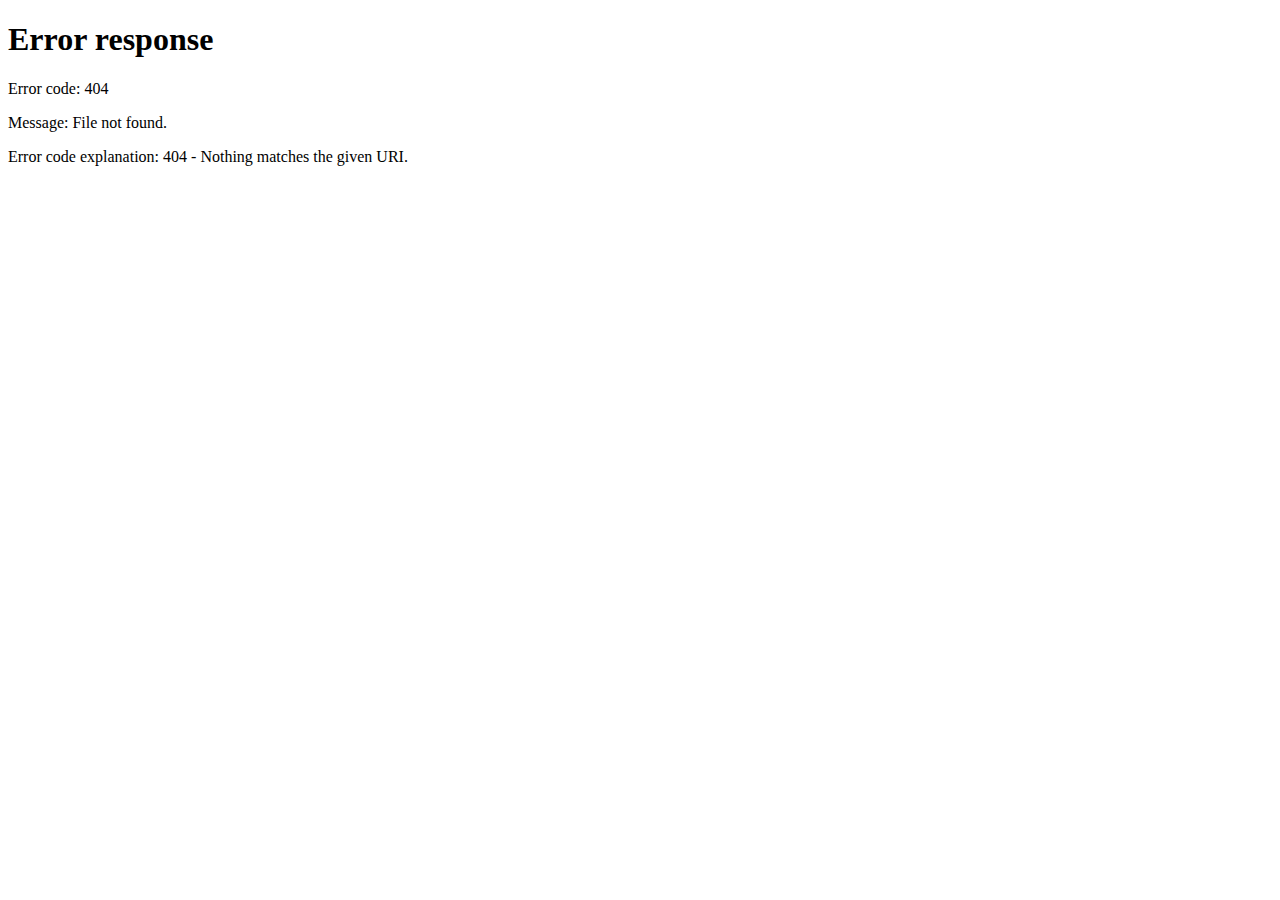
==== commit 8f4c455d: "finish and third test" ====
--- a/page/alipay_red_packet.html
+++ b/page/alipay_red_packet.html
@@ -55,6 +55,7 @@
     }
    
     .flex-box {
+    	width: 100%;
         display: -webkit-box;
         display: -moz-box;
         display: -ms-flexbox;
@@ -132,7 +133,7 @@
         -webkit-tap-highlight-color: rgba(0, 0, 0, 0);
     }
     .copyBut {
-        width: 80%;
+        width: 100%;
         height: 50px;
         line-height: 50px;
         text-align: center;
